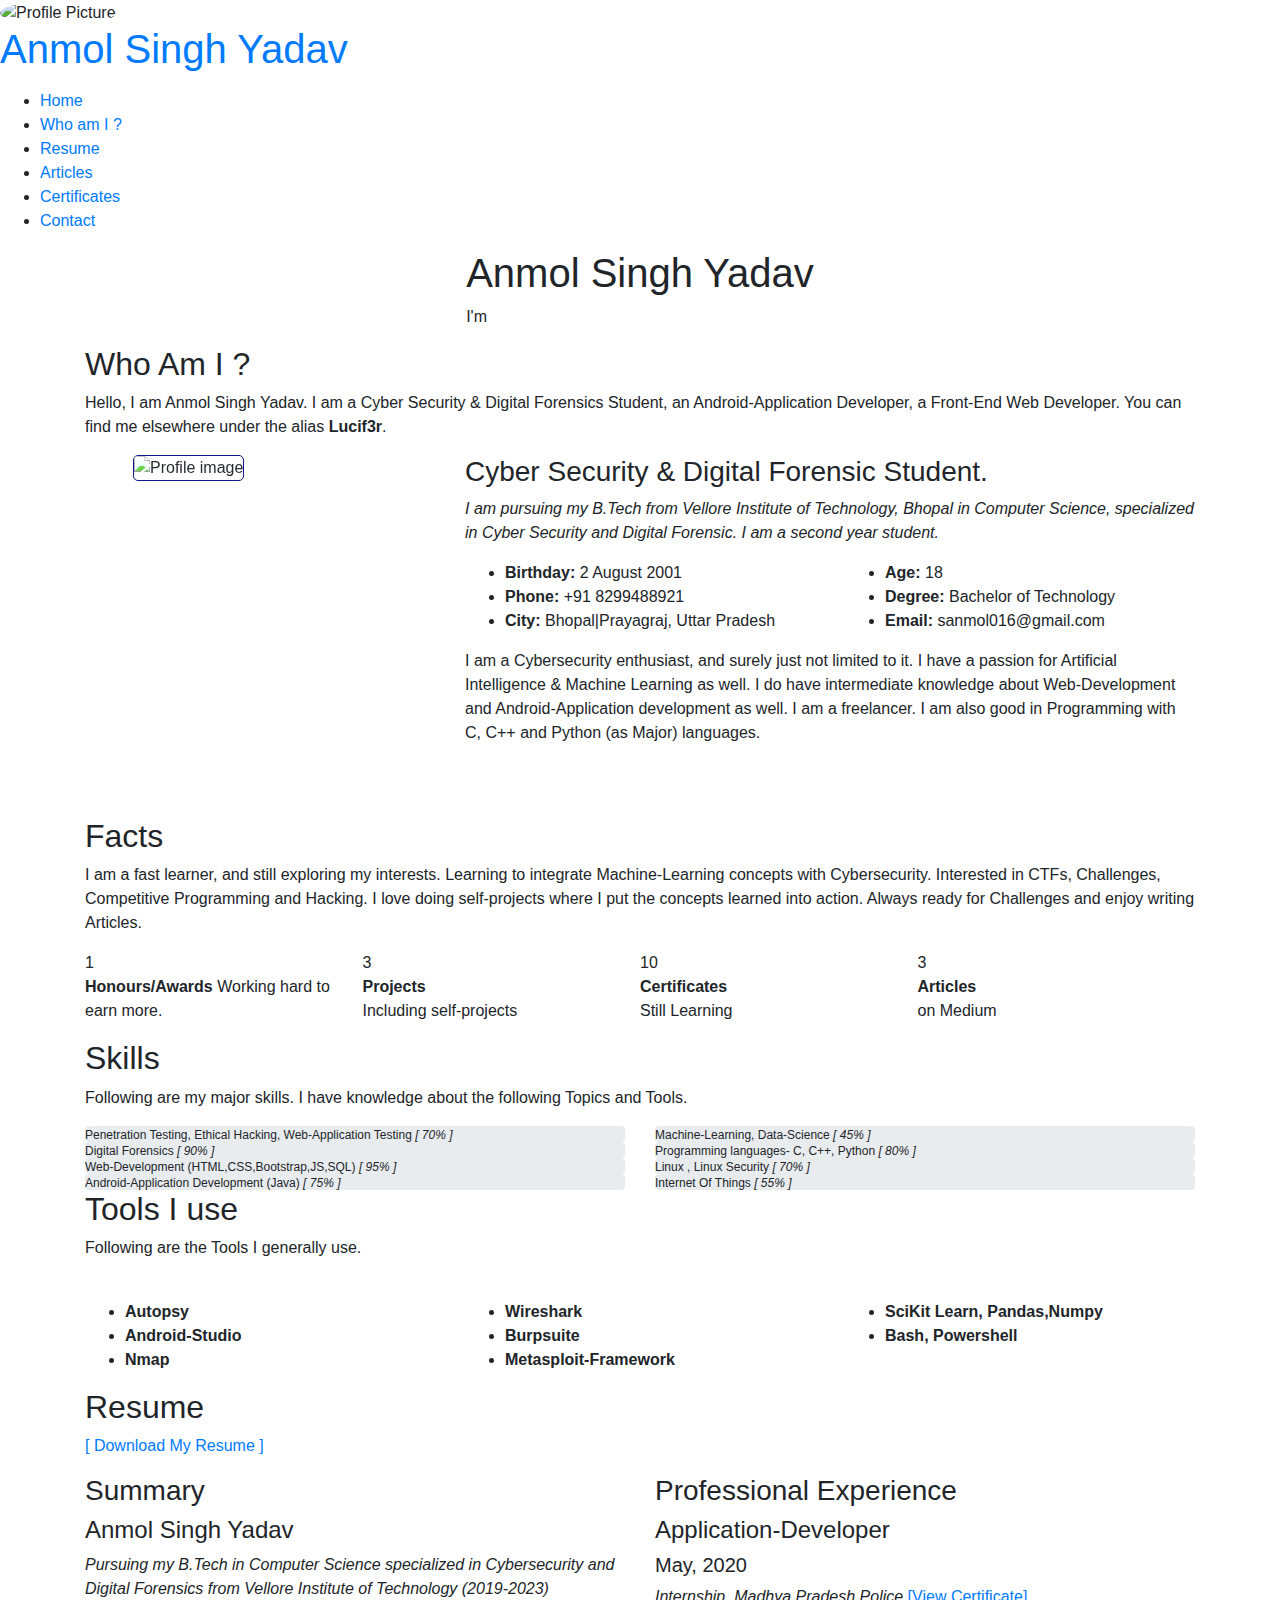
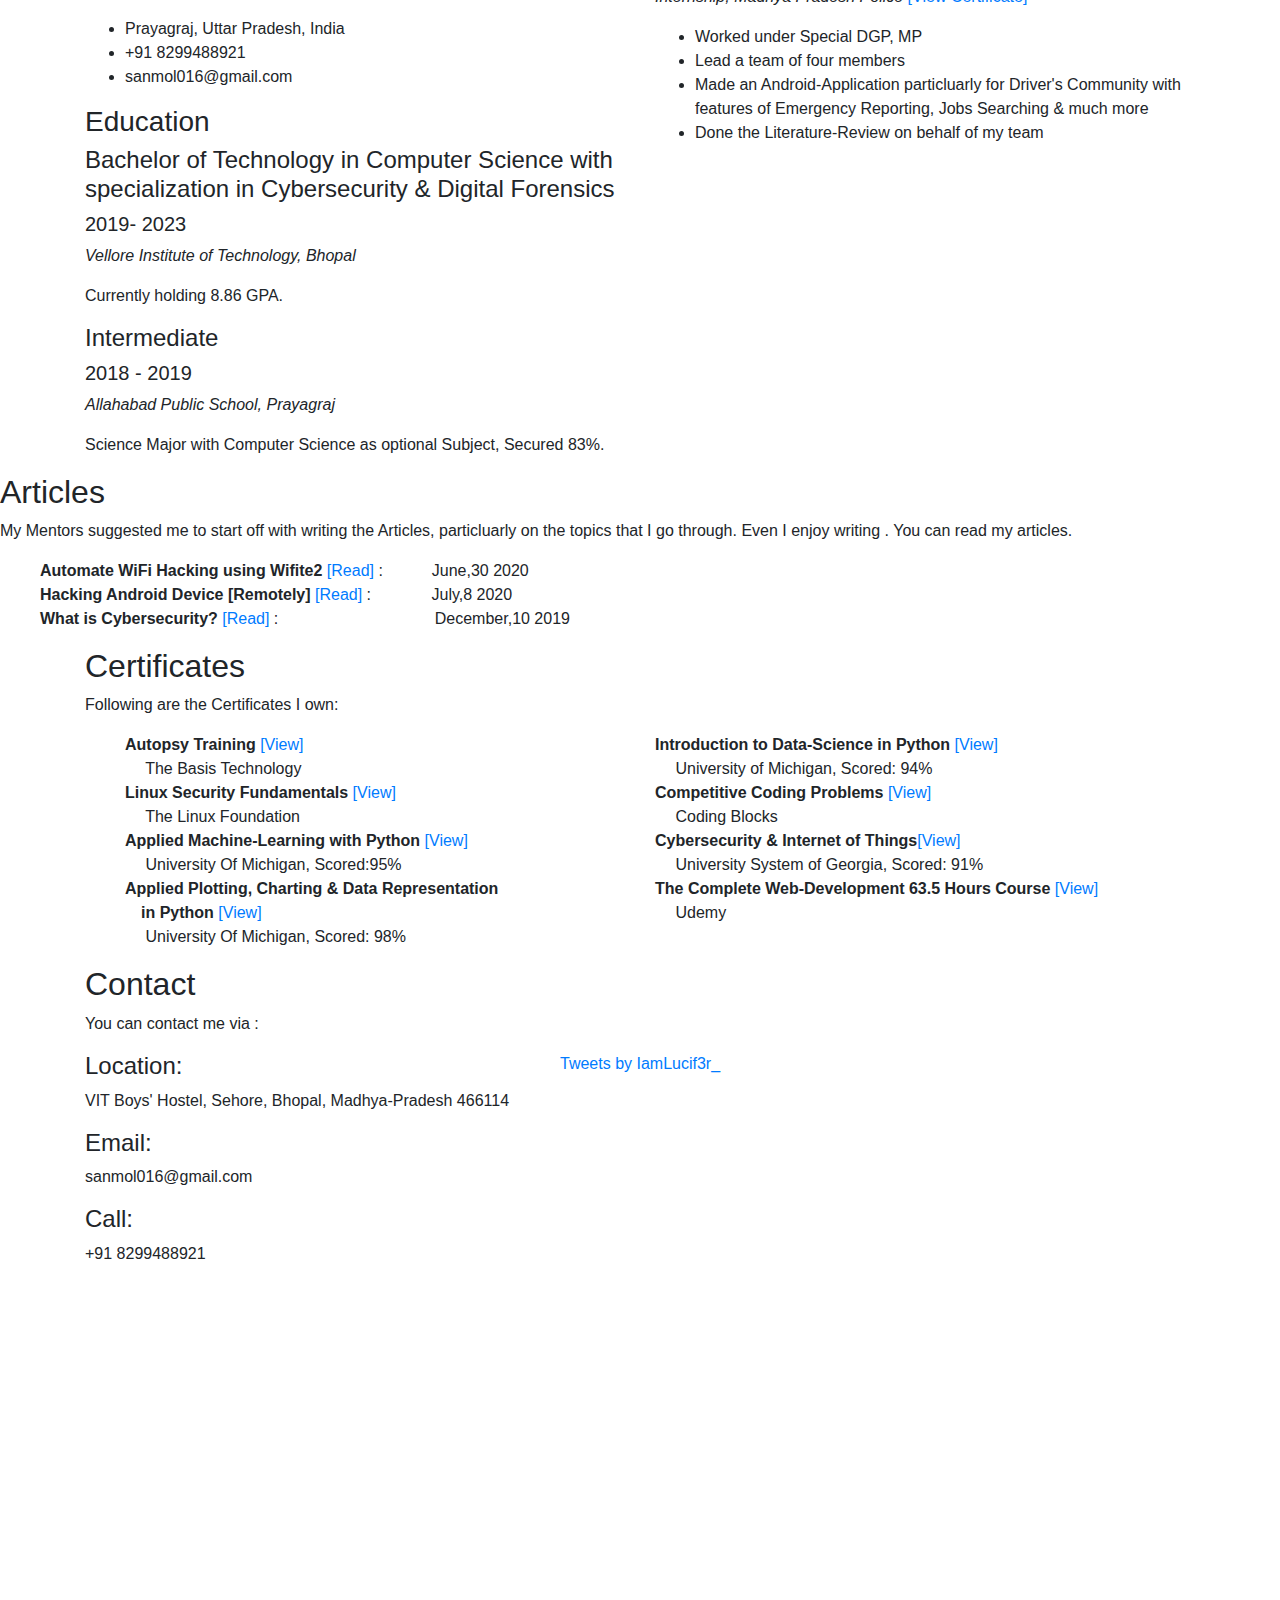
==== index.html @ def4d186 "Analytics" ====
<!DOCTYPE html>
<html lang="en">

<head>
  <meta charset="utf-8">
  <meta content="width=device-width, initial-scale=1.0" name="viewport">

  <title>Anmol Singh Yadav</title>
  <meta content="" name="descriptison">
  <meta content="" name="keywords">

  <!-- Favicons -->
  <link href="assets/curriculum.png" rel="icon">
  <link href="assets/curriculum.png" rel="apple-touch-icon">
  <!--Font Awesome-->
  <link rel="stylesheet" href="https://cdnjs.cloudflare.com/ajax/libs/font-awesome/5.13.0/css/all.min.css" >
  <link rel="stylesheet" href="https://stackpath.bootstrapcdn.com/bootstrap/4.4.1/css/bootstrap.min.css" integrity="sha384-Vkoo8x4CGsO3+Hhxv8T/Q5PaXtkKtu6ug5TOeNV6gBiFeWPGFN9MuhOf23Q9Ifjh" crossorigin="anonymous">
 
  <!-- Google Fonts -->
  <link href="https://fonts.googleapis.com/css?family=Open+Sans:300,300i,400,400i,600,600i,700,700i|Raleway:300,300i,400,400i,500,500i,600,600i,700,700i|Poppins:300,300i,400,400i,500,500i,600,600i,700,700i" rel="stylesheet">

  <!-- Vendor CSS Files -->
  <link href="assets/vendor/bootstrap/css/bootstrap.min.css" rel="stylesheet">
  <link href="assets/vendor/icofont/icofont.min.css" rel="stylesheet">
  <link href="assets/vendor/boxicons/css/boxicons.min.css" rel="stylesheet">
  <link href="assets/vendor/venobox/venobox.css" rel="stylesheet">
  <link href="assets/vendor/owl.carousel/assets/owl.carousel.min.css" rel="stylesheet">
  <link href="assets/vendor/aos/aos.css" rel="stylesheet">

  <!-- Template Main CSS File -->
  <link href="assets/css/style.css" rel="stylesheet">

</head>

<body>

  <!-- ======= Mobile nav toggle button ======= -->
  <button type="button" class="mobile-nav-toggle d-xl-none"><i class="icofont-navigation-menu"></i></button>

  <!-- ======= Header ======= -->
  <header id="header">
    <div class="d-flex flex-column">

      <div class="profile">
        <img src="assets/img/pro2.jpg" alt="Profile Picture" class="img-fluid rounded-circle">
        <h1 class="text-light"><a href="index.html">Anmol Singh Yadav</a></h1>
        <div class="social-links mt-3 text-center">
          <a href="https://www.linkedin.com/in/anmol-singh-yadav-ab4063179/" class="linkedin"><i class="bx bxl-linkedin"></i></a>
          <a href="https://twitter.com/IamLucif3r_" class="twitter"><i class="bx bxl-twitter"></i></a>
          <a href="https://github.com/IamLucif3r" class="google-plus"><i class="bx bxl-github"></i></a>
          <a href="mailto:sanmol016@gmail.com" class="facebook"><i class="icofont-email"></i></a>
          <a href="https://medium.com/@Lucif3r_" class="instagram"><i class="icofont-blogger"></i></a>
          
          
        </div>
      </div>

      <nav class="nav-menu">
        <ul>
          <li class="active"><a href="index.html"><i class="bx bx-home"></i> <span>Home</span></a></li>
          <li><a href="#about"><i class="bx bx-user"></i> <span>Who am I ?</span></a></li>
          <li><a href="#resume"><i class="bx bx-file-blank"></i> <span>Resume</span></a></li>
          <li><a href="#portfolio"><i class="bx bx-book-content"></i> Articles</a></li>
          <li><a href="#services"><i class="bx bx-server"></i> Certificates</a></li>
          <li><a href="#contact"><i class="bx bx-envelope"></i> Contact</a></li>

        </ul>
      </nav><!-- .nav-menu -->
      <button type="button" class="mobile-nav-toggle d-xl-none"><i class="icofont-navigation-menu"></i></button>

    </div>
  </header><!-- End Header -->

  <!-- ======= Hero Section ======= -->
  <section id="hero" class="d-flex flex-column justify-content-center align-items-center">
    <div class="hero-container" data-aos="fade-in">
      <h1>Anmol Singh Yadav</h1>
      <p>I'm <span class="typed" data-typed-items="CyberSec Student, Developer, Freelancer"></span></p>
    </div>
  </section><!-- End Hero -->

  <main id="main">

    <!-- ======= About Section ======= -->
    <section id="about" class="about">
      <div class="container">

        <div class="section-title">
          <h2>Who Am I ?</h2>
          <p>Hello, I am Anmol Singh Yadav. I am a Cyber Security &amp; Digital Forensics Student, an Android-Application Developer, a Front-End Web Developer. You can find me elsewhere under the alias <b>Lucif3r</b>. </p>
        </div>

        <div class="row">
          <div class="col-lg-4" data-aos="fade-right">
            &emsp;&emsp;&emsp;<img src="assets/img/portfolio/1.jpg" style=" width: 220px; 
            height: 350px; 
            object-fit:unset ; border: 1px solid rgb(16, 16, 119);  border-radius: 5px;align-self: start; -webkit-filter:brightness(122%) ;" class="img-fluid" alt="Profile image">
          </div>
          <div class="col-lg-8 pt-4 pt-lg-0 content" data-aos="fade-left">
            <h3>Cyber Security &amp; Digital Forensic Student.</h3>
            <p class="font-italic">
              I am pursuing my B.Tech from Vellore Institute of Technology, Bhopal in Computer Science, specialized in Cyber Security and Digital Forensic. I am a second year student.
            </p>
            <div class="row">
              <div class="col-lg-6">
                <ul>
                  <li><i class="icofont-rounded-right"></i> <strong>Birthday:</strong> 2 August 2001</li>
                  <li><i class="icofont-rounded-right"></i> <strong>Phone:</strong> +91 8299488921</li>
                  <li><i class="icofont-rounded-right"></i> <strong>City:</strong> Bhopal|Prayagraj, Uttar Pradesh </li>
                </ul>
              </div>
              <div class="col-lg-6">
                <ul>
                  <li><i class="icofont-rounded-right"></i> <strong>Age:</strong> 18</li>
                  <li><i class="icofont-rounded-right"></i> <strong>Degree:</strong> Bachelor of Technology</li>
                  <li><i class="icofont-rounded-right"></i> <strong>Email:</strong> sanmol016@gmail.com</li>
                </ul>
              </div>
            </div>
            <p>
             I am a Cybersecurity enthusiast, and surely just not limited to it. I have a passion for Artificial Intelligence & Machine Learning as well.
             I do have intermediate knowledge about Web-Development and Android-Application development as well. I am a freelancer. 
              I am also good in Programming with C, C++ and Python (as Major) languages.
            </p>
            <div class="row badges">
            <p>  <script src="https://tryhackme.com/badge/74664"></script>
  
              
          </div><script src="https://www.hackthebox.eu/badge/244391"></script></p>
          </div>
        </div>

      </div>
    </section><!-- End About Section -->

    <!-- ======= Facts Section ======= -->
   <br>
    <section id="facts" class="facts">
      <div class="container">

        <div class="section-title">
          <h2>Facts</h2>
          <p>I am a fast learner, and still exploring my interests. Learning to integrate Machine-Learning concepts with Cybersecurity. Interested in CTFs, Challenges, Competitive Programming and Hacking. I love doing self-projects where I put the concepts learned into action.  
            Always ready for Challenges and enjoy writing Articles.  </p>
        </div>

        <div class="row no-gutters">

          <div class="col-lg-3 col-md-6 d-md-flex align-items-md-stretch" data-aos="fade-up">
            <div class="count-box">
              <i class="icofont-badge"></i>
              <span data-toggle="counter-up">1</span>
              <p><strong>Honours/Awards</strong> Working hard to earn more.</p>
            </div>
          </div>

          <div class="col-lg-3 col-md-6 d-md-flex align-items-md-stretch" data-aos="fade-up" data-aos-delay="100">
            <div class="count-box">
              <i class="icofont-dashboard-web"></i>
              <span data-toggle="counter-up">3</span>
              <p><strong>Projects</strong><br> Including self-projects</p>
            </div>
          </div>

          <div class="col-lg-3 col-md-6 d-md-flex align-items-md-stretch" data-aos="fade-up" data-aos-delay="200">
            <div class="count-box">
              <i class="icofont-ebook"></i>
              <span data-toggle="counter-up">10</span>
              <p><strong>Certificates</strong><br> Still Learning</p>
            </div>
          </div>

          <div class="col-lg-3 col-md-6 d-md-flex align-items-md-stretch" data-aos="fade-up" data-aos-delay="300">
            <div class="count-box">
              <i class="icofont-paper"></i>
              <span data-toggle="counter-up">3</span>
              <p><strong>Articles</strong><br> on Medium</p>
            </div>
          </div>

        </div>

      </div>
    </section><!-- End Facts Section -->

    <!-- ======= Skills Section ======= -->
    <section id="skills" class="skills section-bg">
      <div class="container">

        <div class="section-title">
          <h2>Skills</h2>
          <p>Following are my major skills. I have knowledge about the following Topics and Tools.</p>
        </div>

        <div class="row skills-content">

          <div class="col-lg-6" data-aos="fade-up">

            <div class="progress">
              <span class="skill">Penetration Testing, Ethical Hacking, Web-Application Testing <i class="val">[ 70% ] </i></span>
              <div class="progress-bar-wrap">
                <div class="progress-bar" role="progressbar" aria-valuenow="70" aria-valuemin="0" aria-valuemax="100"></div>
              </div>
            </div>

            <div class="progress">
              <span class="skill">Digital Forensics  <i class="val">[ 90% ]</i></span>
              <div class="progress-bar-wrap">
                <div class="progress-bar" role="progressbar" aria-valuenow="90" aria-valuemin="0" aria-valuemax="100"></div>
              </div>
            </div>

            <div class="progress">
              <span class="skill">Web-Development (HTML,CSS,Bootstrap,JS,SQL) <i class="val">[ 95% ]</i></span>
              <div class="progress-bar-wrap">
                <div class="progress-bar" role="progressbar" aria-valuenow="95" aria-valuemin="0" aria-valuemax="100"></div>
              </div>
            </div>

            <div class="progress">
              <span class="skill">Android-Application Development (Java) <i class="val">[ 75% ]</i></span>
              <div class="progress-bar-wrap">
                <div class="progress-bar" role="progressbar" aria-valuenow="75" aria-valuemin="0" aria-valuemax="100"></div>
              </div>
            </div>

          </div>

          <div class="col-lg-6" data-aos="fade-up" data-aos-delay="100">

            <div class="progress">
              <span class="skill">Machine-Learning, Data-Science  <i class="val">[ 45% ]</i></span>
              <div class="progress-bar-wrap">
                <div class="progress-bar" role="progressbar" aria-valuenow="45" aria-valuemin="0" aria-valuemax="100"></div>
              </div>
            </div>

            <div class="progress">
              <span class="skill">Programming languages- C, C++, Python <i class="val">[ 80% ]</i></span>
              <div class="progress-bar-wrap">
                <div class="progress-bar" role="progressbar" aria-valuenow="80" aria-valuemin="0" aria-valuemax="100"></div>
              </div>
            </div>

            <div class="progress">
              <span class="skill">Linux , Linux Security <i class="val">[ 70% ]</i></span>
              <div class="progress-bar-wrap">
                <div class="progress-bar" role="progressbar" aria-valuenow="70" aria-valuemin="0" aria-valuemax="100"></div>
              </div>
            </div>

            <div class="progress">
              <span class="skill">Internet Of Things <i class="val">[ 55% ]</i></span>
              <div class="progress-bar-wrap">
                <div class="progress-bar" role="progressbar" aria-valuenow="55" aria-valuemin="0" aria-valuemax="100"></div>
              </div>
            </div>

          </div>

        </div>

      </div>
    </section><!-- End Skills Section -->

    <!-- ======= Tools I use ========== -->

    <section id="facts" class="facts">
      <div class="container">
        <div class="section-title">
          <h2>Tools I use </h2>
          <p>Following are the Tools I generally use.  </p><br>
            <div class="row">
              <div class="col-lg-4">
                <ul>
                  <li><strong>Autopsy</strong></li>
                  <li><strong>Android-Studio</strong></li>
                  <li><strong>Nmap</strong></li>
                </ul>
              </div>
              <div class="col-lg-4">
                <ul>
                  <li><strong>Wireshark</strong></li>
                  <li><strong>Burpsuite</strong></li>
                  <li><strong>Metasploit-Framework</strong></li>
                </ul>
              </div>
              <div class="col-lg-4">
                <ul>
                  <li><strong>SciKit Learn, Pandas,Numpy</strong></li>
                  <li><strong>Bash, Powershell</strong></li>
                  
                </ul>
              </div>
            </div>
        </div>

      </div>


    </section>


    <!-- ======= Resume Section ======= -->
    <section id="resume" class="resume">
      <div class="container">

        <div class="section-title">
          <h2>Resume</h2>
        <p><a href="assets/Resume-Anmol-Singh-Yadav.pdf" download="">[ Download My Resume ]</a> </p>
        </div>

        <div class="row">
          <div class="col-lg-6" data-aos="fade-up">
            <h3 class="resume-title">Summary</h3>
            <div class="resume-item pb-0">
              <h4>Anmol Singh Yadav</h4>
              <p><em>Pursuing my B.Tech in Computer Science specialized in Cybersecurity and Digital Forensics from Vellore Institute of Technology (2019-2023) </em></p>
              <ul>
                <li>Prayagraj, Uttar Pradesh, India</li>
                <li>+91 8299488921</li>
                <li>sanmol016@gmail.com</li>
              </ul>
            </div>

            <h3 class="resume-title">Education</h3>
            <div class="resume-item">
              <h4>Bachelor of Technology in Computer Science with specialization in Cybersecurity &amp; Digital Forensics</h4>
              <h5>2019- 2023</h5>
              <p><em>Vellore Institute of Technology, Bhopal</em></p>
              <p>Currently holding 8.86 GPA.</p>
            </div>
            <div class="resume-item">
              <h4>Intermediate</h4>
              <h5>2018 - 2019</h5>
              <p><em>Allahabad Public School, Prayagraj</em></p>
              <p>Science Major with Computer Science as optional Subject, Secured 83%.</p>
            </div>
          </div>
          <div class="col-lg-6" data-aos="fade-up" data-aos-delay="100">
            <h3 class="resume-title">Professional Experience</h3>
            <div class="resume-item">
              <h4>Application-Developer</h4>
              <h5>May, 2020</h5>
              <p><em>Internship, Madhya Pradesh Police </em><a href="icert.pdf" download="">[View Certificate]</a></p>
              <ul>
                <li>Worked under Special DGP, MP  </li>
                <li>Lead a team of four members</li>
                <li>Made an Android-Application particluarly for Driver's Community with features of Emergency Reporting, Jobs Searching &amp; much more</li>
                <li>Done the Literature-Review on behalf of my team</li>
                
              </ul>
            </div>
            
          </div>
        </div>

      </div>
    </section><!-- End Resume Section -->

    <!-- ======= ARticle Section ======= -->
    <section id="portfolio" class="portfolio section-bg">
      <class="container">

        <div class="section-title">
          <h2>Articles</h2>
          <p>My Mentors suggested me to start off with writing the Articles, particluarly on the topics that I go through. Even I enjoy writing 
            . You can read my articles. 
          
          </p>
        </div>     
        
        <div class="row">
          <div class="col-lg-12">
            <ul>
              <i class="icofont-rounded-right"></i> <strong>Automate WiFi Hacking using Wifite2</strong> <a href="https://medium.com/swlh/automate-wifi-hacking-with-wifite2-6865b1a125fd">  [Read] </a>:&emsp; &emsp;&ensp; June,30 2020</li>
              <br><i class="icofont-rounded-right"></i> <strong>Hacking Android Device [Remotely] </strong> <a href="https://medium.com/@Lucif3r_/hacking-android-device-remotely-40800e30813"> [Read]</a> :&emsp;&emsp;&emsp;&ensp;   July,8 2020</li>
              <br><i class="icofont-rounded-right"></i> <strong>What is Cybersecurity? </strong> <a href="https://medium.com/@Lucif3r_/what-is-cyber-security-268cccd0f4eb"> [Read]</a> :&emsp;&emsp;&emsp;&emsp;&emsp;&emsp;&emsp;&emsp;&emsp;&ensp; December,10 2019 </li>
            </ul>
          </div>
        
        </div>


    </section>
    
    <!-- ====== End Article Section ======= -->

    <!-- ======= Services Section ======= -->
    <section id="services" class="services">
      <div class="container">

        <div class="section-title">
          <h2>Certificates</h2>
          <p>Following are the Certificates I own:</p>
        </div>

        <div class="row">
          <div class="col-lg-6">
            <ul >
             <i class="icofont-rounded-right"></i> <strong>Autopsy Training </strong><a href="https://training.autopsy.com/certificates/8pczlul4fp">[View]</a></a><br> <span class="tab"> &emsp; The Basis Technology</span>  </li>
             <br><i class="icofont-rounded-right"></i> <strong>Linux Security Fundamentals </strong><a href="https://ti-user-certificates.s3.amazonaws.com/e0df7fbf-a057-42af-8a1f-590912be5460/3924a926-ca76-4fe8-a971-d90a1c33b314-anmol-singh-linux-security-fundamentals-lfs216-certificate.pdf">[View]</a><br> <span class="tab"> &emsp; The Linux Foundation</span>  </li>
             <br> <i class="icofont-rounded-right"></i> <strong>Applied Machine-Learning with Python </strong><a href="https://www.coursera.org/account/accomplishments/certificate/QT7WBQF9564A">[View]</a><br> <span class="tab"> &emsp; University Of Michigan, </span> Scored:95% </li>
             <br> <i class="icofont-rounded-right"></i> <strong>Applied Plotting, Charting & Data Representation <br> &emsp;in Python </strong><a href="https://www.coursera.org/account/accomplishments/certificate/S3THNUMRVGGQ">[View]</a><br> <span class="tab"> &emsp; University Of Michigan,</span> Scored: 98%  </li>
            
            </ul>
          </div>
          <div class="col-lg-6">
          <i class="icofont-rounded-right"></i> <strong>Introduction to Data-Science in Python </strong><a href="https://www.coursera.org/account/accomplishments/certificate/HNFRLPFPTHQ7">[View]</a><br> <span class="tab"> &emsp; University of Michigan,</span> Scored: 94%  </li>
           <br><i class="icofont-rounded-right"></i> <strong>Competitive Coding Problems </strong><a href="https://online.codingblocks.com/app/certificates/CBOL-85390-0946">[View]</a><br> <span class="tab"> &emsp; Coding Blocks</span>  </li>
           <br><i class="icofont-rounded-right"></i> <strong>Cybersecurity & Internet of Things</strong><a href="https://www.coursera.org/account/accomplishments/certificate/ESSP5WY55F98">[View]</a><br> <span class="tab"> &emsp; University System of Georgia,</span> Scored: 91%  </li>
           <br><i class="icofont-rounded-right"></i> <strong>The Complete Web-Development 63.5 Hours Course </strong><a href="http://ude.my/UC-bcd3121a-3b00-4a0b-a2d1-ff73d5ce0def">[View]</a><br> <span class="tab"> &emsp; Udemy</span>  </li>
          
          </div>
        </div>
       
      </div>
    </section><!-- End Services Section -->

  

    <!-- ======= Contact Section ======= -->
    <section id="contact" class="contact">
      <div class="container">

        <div class="section-title">
          <h2>Contact</h2>
          <p>You can contact me via :</p>
        </div>

        <div class="row" data-aos="fade-in">

          <div class="col-lg-5 d-flex align-items-stretch">
            <div class="info">
              <div class="address">
                <i class="icofont-google-map"></i>
                <h4>Location:</h4>
                <p>VIT Boys' Hostel, Sehore, Bhopal, Madhya-Pradesh 466114</p>
              </div>

              <div class="email">
                <i class="icofont-envelope"></i>
                <h4>Email:</h4>
                <p>sanmol016@gmail.com</p>
              </div>

              <div class="phone">
                <i class="icofont-phone"></i>
                <h4>Call:</h4>
                <p>+91 8299488921</p>
              </div>

              <iframe src="https://www.google.com/maps/embed?pb=!1m18!1m12!1m3!1d7341.22226926995!2d76.8471956730334!3d23.074713910204004!2m3!1f0!2f0!3f0!3m2!1i1024!2i768!4f13.1!3m3!1m2!1s0x397ce9ceaaaaaaab%3A0xa224b6b82b421f83!2sVIT%20-%20Bhopal!5e0!3m2!1sen!2sin!4v1594401670117!5m2!1sen!2sin" width="350" height="350" frameborder="0" style="border:0;" allowfullscreen="" aria-hidden="false" tabindex="0"></iframe>
            </div>

          </div>
          <div class="col-lg-5 d-flex align-items-stretch">
            <div class="info">
            <a class="twitter-timeline" data-width="600" data-height="650" data-dnt="false" data-theme="light" href="https://twitter.com/IamLucif3r_?ref_src=twsrc%5Etfw">Tweets by IamLucif3r_</a> <script async src="https://platform.twitter.com/widgets.js" charset="utf-8"></script>
              
            </div>

          </div>

          <div class="col-lg-7 mt-5 mt-lg-0 d-flex align-items-stretch fade-in">

        
          
          
          

        </div>

      </div>
    </section><!-- End Contact Section -->

  </main><!-- End #main -->



  <a href="#" class="back-to-top"><i class="icofont-simple-up"></i></a>

  <!-- Vendor JS Files -->
  <script src="assets/vendor/jquery/jquery.min.js"></script>
  <script src="assets/vendor/bootstrap/js/bootstrap.bundle.min.js"></script>
  <script src="assets/vendor/jquery.easing/jquery.easing.min.js"></script>
  <script src="assets/vendor/php-email-form/validate.js"></script>
  <script src="assets/vendor/waypoints/jquery.waypoints.min.js"></script>
  <script src="assets/vendor/counterup/counterup.min.js"></script>
  <script src="assets/vendor/isotope-layout/isotope.pkgd.min.js"></script>
  <script src="assets/vendor/venobox/venobox.min.js"></script>
  <script src="assets/vendor/owl.carousel/owl.carousel.min.js"></script>
  <script src="assets/vendor/typed.js/typed.min.js"></script>
  <script src="assets/vendor/aos/aos.js"></script>
  <script type="text/javascript" src="https://cdn.jsdelivr.net/npm/slick-carousel@1.8.1/slick/slick.min.js"></script>

  <!-- Template Main JS File -->
  <script src="assets/js/main.js"></script>
<!-- Google Analytics -->
<!-- Global site tag (gtag.js) - Google Analytics -->
<script async src="https://www.googletagmanager.com/gtag/js?id=UA-173965942-1"></script>
<script>
  window.dataLayer = window.dataLayer || [];
  function gtag(){dataLayer.push(arguments);}
  gtag('js', new Date());

  gtag('config', 'UA-173965942-1');
</script>

 
</body>

</html>
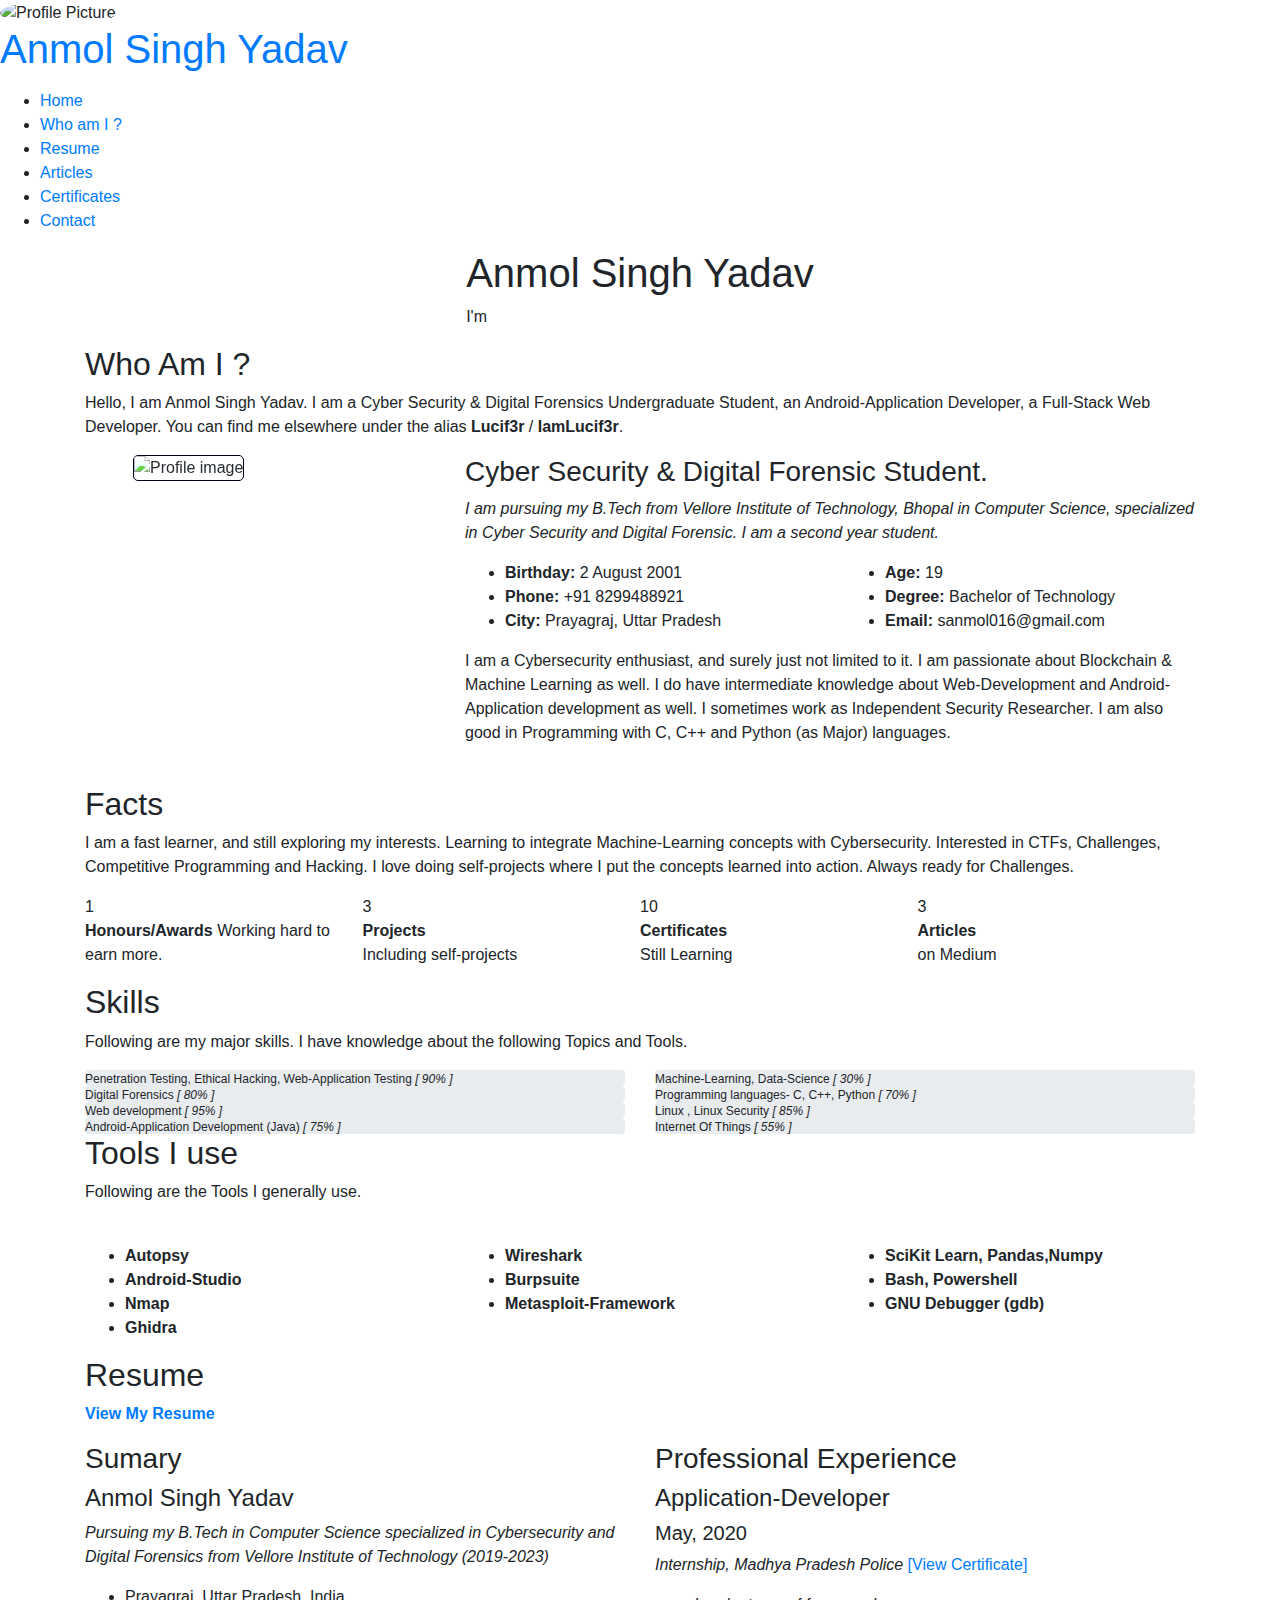
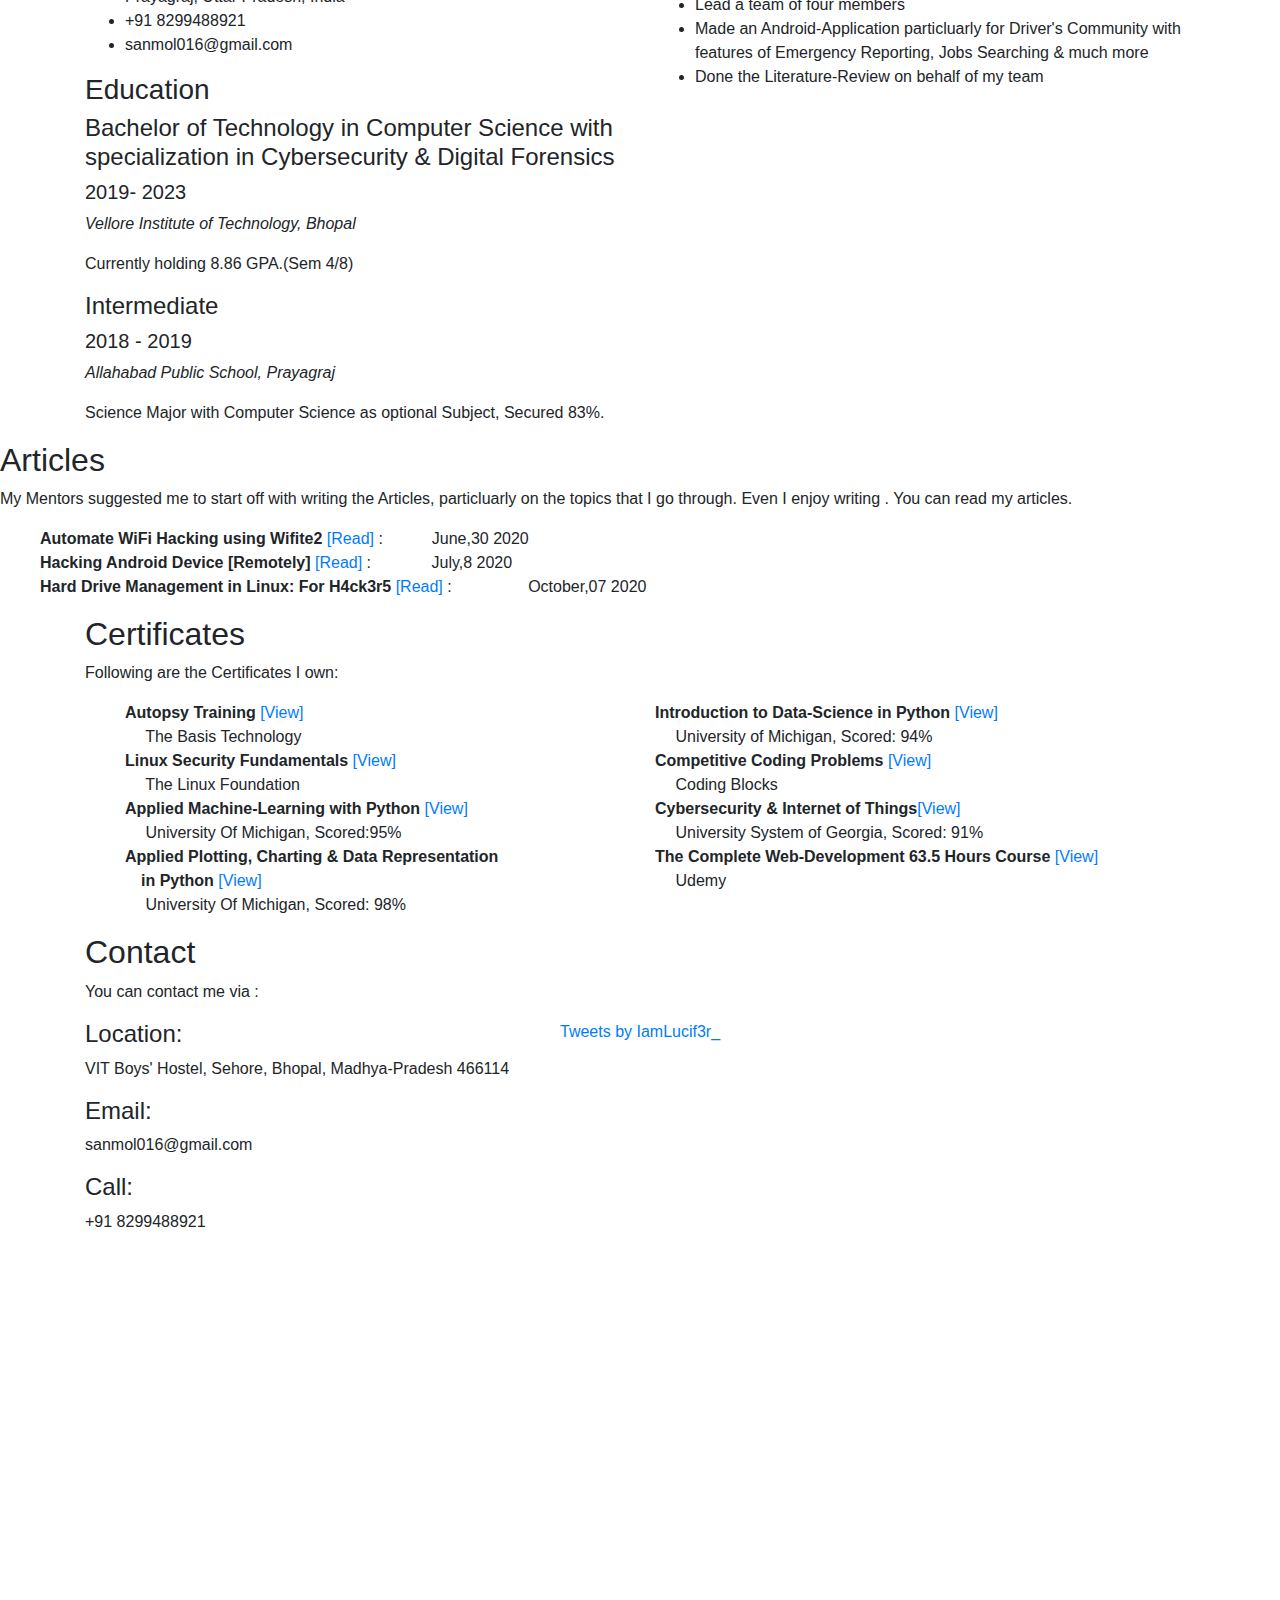
==== commit 2266bc85: "Modified Changes" ====
--- a/index.html
+++ b/index.html
@@ -49,7 +49,7 @@
           <a href="https://twitter.com/IamLucif3r_" class="twitter"><i class="bx bxl-twitter"></i></a>
           <a href="https://github.com/IamLucif3r" class="google-plus"><i class="bx bxl-github"></i></a>
           <a href="mailto:sanmol016@gmail.com" class="facebook"><i class="icofont-email"></i></a>
-          <a href="https://medium.com/@Lucif3r_" class="instagram"><i class="icofont-blogger"></i></a>
+          <a href="https://medium.com/@Lucif3r" class="instagram"><i class="icofont-blogger"></i></a>
           
           
         </div>
@@ -75,7 +75,7 @@
   <section id="hero" class="d-flex flex-column justify-content-center align-items-center">
     <div class="hero-container" data-aos="fade-in">
       <h1>Anmol Singh Yadav</h1>
-      <p>I'm <span class="typed" data-typed-items="CyberSec Student, Developer, Freelancer"></span></p>
+      <p>I'm <span class="typed" data-typed-items="CyberSec Student, Developer, Sec. Researcher"></span></p>
     </div>
   </section><!-- End Hero -->
 
@@ -87,14 +87,14 @@
 
         <div class="section-title">
           <h2>Who Am I ?</h2>
-          <p>Hello, I am Anmol Singh Yadav. I am a Cyber Security &amp; Digital Forensics Student, an Android-Application Developer, a Front-End Web Developer. You can find me elsewhere under the alias <b>Lucif3r</b>. </p>
+          <p>Hello, I am Anmol Singh Yadav. I am a Cyber Security &amp; Digital Forensics Undergraduate Student, an Android-Application Developer, a Full-Stack Web Developer. You can find me elsewhere under the alias <b>Lucif3r</b> / <b>IamLucif3r</b>. </p>
         </div>
 
         <div class="row">
-          <div class="col-lg-4" data-aos="fade-right">
-            &emsp;&emsp;&emsp;<img src="assets/img/portfolio/1.jpg" style=" width: 220px; 
-            height: 350px; 
-            object-fit:unset ; border: 1px solid rgb(16, 16, 119);  border-radius: 5px;align-self: start; -webkit-filter:brightness(122%) ;" class="img-fluid" alt="Profile image">
+         <div class="col-lg-4" data-aos="fade-right">
+            &emsp;&emsp;&emsp;<img src="assets/img/portfolio/1.jpg" style=" width: auto; /* width of container */
+            height: 350px; /* height of container */
+            object-fit:unset ; border: 1px solid rgb(1, 1, 26);  border-radius: 5px;align-self: start; -webkit-filter:brightness(120%) ;" class="img-fluid" alt="Profile image">
           </div>
           <div class="col-lg-8 pt-4 pt-lg-0 content" data-aos="fade-left">
             <h3>Cyber Security &amp; Digital Forensic Student.</h3>
@@ -106,27 +106,22 @@
                 <ul>
                   <li><i class="icofont-rounded-right"></i> <strong>Birthday:</strong> 2 August 2001</li>
                   <li><i class="icofont-rounded-right"></i> <strong>Phone:</strong> +91 8299488921</li>
-                  <li><i class="icofont-rounded-right"></i> <strong>City:</strong> Bhopal|Prayagraj, Uttar Pradesh </li>
+                  <li><i class="icofont-rounded-right"></i> <strong>City:</strong> Prayagraj, Uttar Pradesh </li>
                 </ul>
               </div>
               <div class="col-lg-6">
                 <ul>
-                  <li><i class="icofont-rounded-right"></i> <strong>Age:</strong> 18</li>
+                  <li><i class="icofont-rounded-right"></i> <strong>Age:</strong> 19</li>
                   <li><i class="icofont-rounded-right"></i> <strong>Degree:</strong> Bachelor of Technology</li>
                   <li><i class="icofont-rounded-right"></i> <strong>Email:</strong> sanmol016@gmail.com</li>
                 </ul>
               </div>
             </div>
             <p>
-             I am a Cybersecurity enthusiast, and surely just not limited to it. I have a passion for Artificial Intelligence & Machine Learning as well.
-             I do have intermediate knowledge about Web-Development and Android-Application development as well. I am a freelancer. 
+             I am a Cybersecurity enthusiast, and surely just not limited to it. I am passionate about Blockchain & Machine Learning as well.
+             I do have intermediate knowledge about Web-Development and Android-Application development as well. I sometimes work as Independent Security Researcher. 
               I am also good in Programming with C, C++ and Python (as Major) languages.
             </p>
-            <div class="row badges">
-            <p>  <script src="https://tryhackme.com/badge/74664"></script>
-  
-              
-          </div><script src="https://www.hackthebox.eu/badge/244391"></script></p>
           </div>
         </div>
 
@@ -141,7 +136,7 @@
         <div class="section-title">
           <h2>Facts</h2>
           <p>I am a fast learner, and still exploring my interests. Learning to integrate Machine-Learning concepts with Cybersecurity. Interested in CTFs, Challenges, Competitive Programming and Hacking. I love doing self-projects where I put the concepts learned into action.  
-            Always ready for Challenges and enjoy writing Articles.  </p>
+            Always ready for Challenges.  </p>
         </div>
 
         <div class="row no-gutters">
@@ -197,55 +192,55 @@
           <div class="col-lg-6" data-aos="fade-up">
 
             <div class="progress">
-              <span class="skill">Penetration Testing, Ethical Hacking, Web-Application Testing <i class="val">[ 70% ] </i></span>
+              <span class="skill">Penetration Testing, Ethical Hacking, Web-Application Testing <i class="val">[ 90% ] </i></span>
+              <div class="progress-bar-wrap">
+                <div class="progress-bar" role="progressbar" aria-valuenow="90" aria-valuemin="0" aria-valuemax="100"></div>
+              </div>
+            </div>
+
+            <div class="progress">
+              <span class="skill">Digital Forensics  <i class="val">[ 80% ]</i></span>
+              <div class="progress-bar-wrap">
+                <div class="progress-bar" role="progressbar" aria-valuenow="80" aria-valuemin="0" aria-valuemax="100"></div>
+              </div>
+            </div>
+
+            <div class="progress">
+              <span class="skill">Web development <i class="val">[ 95% ]</i></span>
+              <div class="progress-bar-wrap">
+                <div class="progress-bar" role="progressbar" aria-valuenow="95" aria-valuemin="0" aria-valuemax="100"></div>
+              </div>
+            </div>
+
+            <div class="progress">
+              <span class="skill">Android-Application Development (Java) <i class="val">[ 75% ]</i></span>
+              <div class="progress-bar-wrap">
+                <div class="progress-bar" role="progressbar" aria-valuenow="75" aria-valuemin="0" aria-valuemax="100"></div>
+              </div>
+            </div>
+
+          </div>
+
+          <div class="col-lg-6" data-aos="fade-up" data-aos-delay="100">
+
+            <div class="progress">
+              <span class="skill">Machine-Learning, Data-Science  <i class="val">[ 30% ]</i></span>
+              <div class="progress-bar-wrap">
+                <div class="progress-bar" role="progressbar" aria-valuenow="30" aria-valuemin="0" aria-valuemax="100"></div>
+              </div>
+            </div>
+
+            <div class="progress">
+              <span class="skill">Programming languages- C, C++, Python <i class="val">[ 70% ]</i></span>
               <div class="progress-bar-wrap">
                 <div class="progress-bar" role="progressbar" aria-valuenow="70" aria-valuemin="0" aria-valuemax="100"></div>
               </div>
             </div>
 
             <div class="progress">
-              <span class="skill">Digital Forensics  <i class="val">[ 90% ]</i></span>
-              <div class="progress-bar-wrap">
-                <div class="progress-bar" role="progressbar" aria-valuenow="90" aria-valuemin="0" aria-valuemax="100"></div>
-              </div>
-            </div>
-
-            <div class="progress">
-              <span class="skill">Web-Development (HTML,CSS,Bootstrap,JS,SQL) <i class="val">[ 95% ]</i></span>
-              <div class="progress-bar-wrap">
-                <div class="progress-bar" role="progressbar" aria-valuenow="95" aria-valuemin="0" aria-valuemax="100"></div>
-              </div>
-            </div>
-
-            <div class="progress">
-              <span class="skill">Android-Application Development (Java) <i class="val">[ 75% ]</i></span>
-              <div class="progress-bar-wrap">
-                <div class="progress-bar" role="progressbar" aria-valuenow="75" aria-valuemin="0" aria-valuemax="100"></div>
-              </div>
-            </div>
-
-          </div>
-
-          <div class="col-lg-6" data-aos="fade-up" data-aos-delay="100">
-
-            <div class="progress">
-              <span class="skill">Machine-Learning, Data-Science  <i class="val">[ 45% ]</i></span>
-              <div class="progress-bar-wrap">
-                <div class="progress-bar" role="progressbar" aria-valuenow="45" aria-valuemin="0" aria-valuemax="100"></div>
-              </div>
-            </div>
-
-            <div class="progress">
-              <span class="skill">Programming languages- C, C++, Python <i class="val">[ 80% ]</i></span>
-              <div class="progress-bar-wrap">
-                <div class="progress-bar" role="progressbar" aria-valuenow="80" aria-valuemin="0" aria-valuemax="100"></div>
-              </div>
-            </div>
-
-            <div class="progress">
-              <span class="skill">Linux , Linux Security <i class="val">[ 70% ]</i></span>
-              <div class="progress-bar-wrap">
-                <div class="progress-bar" role="progressbar" aria-valuenow="70" aria-valuemin="0" aria-valuemax="100"></div>
+              <span class="skill">Linux , Linux Security <i class="val">[ 85% ]</i></span>
+              <div class="progress-bar-wrap">
+                <div class="progress-bar" role="progressbar" aria-valuenow="85" aria-valuemin="0" aria-valuemax="100"></div>
               </div>
             </div>
 
@@ -276,6 +271,7 @@
                   <li><strong>Autopsy</strong></li>
                   <li><strong>Android-Studio</strong></li>
                   <li><strong>Nmap</strong></li>
+                  <li><strong>Ghidra</strong></li>
                 </ul>
               </div>
               <div class="col-lg-4">
@@ -283,12 +279,15 @@
                   <li><strong>Wireshark</strong></li>
                   <li><strong>Burpsuite</strong></li>
                   <li><strong>Metasploit-Framework</strong></li>
+                  
                 </ul>
               </div>
               <div class="col-lg-4">
                 <ul>
                   <li><strong>SciKit Learn, Pandas,Numpy</strong></li>
                   <li><strong>Bash, Powershell</strong></li>
+                  <li><strong>GNU Debugger (gdb)</strong></li>
+
                   
                 </ul>
               </div>
@@ -301,18 +300,18 @@
     </section>
 
 
-    <!-- ======= Resume Section ======= -->
+    <!-- ======= Section ======= -->
     <section id="resume" class="resume">
       <div class="container">
 
         <div class="section-title">
           <h2>Resume</h2>
-        <p><a href="assets/Resume-Anmol-Singh-Yadav.pdf" download="">[ Download My Resume ]</a> </p>
+          <p><a href="assets/Anmol-Singh-Yadav-Resume-April-2021.pdf" download=""><strong>View My Resume</strong></a> </p>
         </div>
 
         <div class="row">
           <div class="col-lg-6" data-aos="fade-up">
-            <h3 class="resume-title">Summary</h3>
+            <h3 class="resume-title">Sumary</h3>
             <div class="resume-item pb-0">
               <h4>Anmol Singh Yadav</h4>
               <p><em>Pursuing my B.Tech in Computer Science specialized in Cybersecurity and Digital Forensics from Vellore Institute of Technology (2019-2023) </em></p>
@@ -328,7 +327,7 @@
               <h4>Bachelor of Technology in Computer Science with specialization in Cybersecurity &amp; Digital Forensics</h4>
               <h5>2019- 2023</h5>
               <p><em>Vellore Institute of Technology, Bhopal</em></p>
-              <p>Currently holding 8.86 GPA.</p>
+              <p>Currently holding 8.86 GPA.(Sem 4/8)</p>
             </div>
             <div class="resume-item">
               <h4>Intermediate</h4>
@@ -344,7 +343,6 @@
               <h5>May, 2020</h5>
               <p><em>Internship, Madhya Pradesh Police </em><a href="icert.pdf" download="">[View Certificate]</a></p>
               <ul>
-                <li>Worked under Special DGP, MP  </li>
                 <li>Lead a team of four members</li>
                 <li>Made an Android-Application particluarly for Driver's Community with features of Emergency Reporting, Jobs Searching &amp; much more</li>
                 <li>Done the Literature-Review on behalf of my team</li>
@@ -375,7 +373,7 @@
             <ul>
               <i class="icofont-rounded-right"></i> <strong>Automate WiFi Hacking using Wifite2</strong> <a href="https://medium.com/swlh/automate-wifi-hacking-with-wifite2-6865b1a125fd">  [Read] </a>:&emsp; &emsp;&ensp; June,30 2020</li>
               <br><i class="icofont-rounded-right"></i> <strong>Hacking Android Device [Remotely] </strong> <a href="https://medium.com/@Lucif3r_/hacking-android-device-remotely-40800e30813"> [Read]</a> :&emsp;&emsp;&emsp;&ensp;   July,8 2020</li>
-              <br><i class="icofont-rounded-right"></i> <strong>What is Cybersecurity? </strong> <a href="https://medium.com/@Lucif3r_/what-is-cyber-security-268cccd0f4eb"> [Read]</a> :&emsp;&emsp;&emsp;&emsp;&emsp;&emsp;&emsp;&emsp;&emsp;&ensp; December,10 2019 </li>
+              <br><i class="icofont-rounded-right"></i> <strong>Hard Drive Management in Linux: For H4ck3r5 </strong> <a href="https://medium.com/@IamLucif3r/linux-hard-drive-management-for-h4ck3r5-aaaf632d2277"> [Read]</a> :&emsp;&emsp;&emsp;&emsp;&ensp; October,07 2020 </li>
             </ul>
           </div>
         
@@ -386,7 +384,7 @@
     
     <!-- ====== End Article Section ======= -->
 
-    <!-- ======= Services Section ======= -->
+    <!-- ======= Certificates Section ======= -->
     <section id="services" class="services">
       <div class="container">
 
@@ -496,17 +494,6 @@
 
   <!-- Template Main JS File -->
   <script src="assets/js/main.js"></script>
-<!-- Google Analytics -->
-<!-- Global site tag (gtag.js) - Google Analytics -->
-<script async src="https://www.googletagmanager.com/gtag/js?id=UA-173965942-1"></script>
-<script>
-  window.dataLayer = window.dataLayer || [];
-  function gtag(){dataLayer.push(arguments);}
-  gtag('js', new Date());
-
-  gtag('config', 'UA-173965942-1');
-</script>
-
  
 </body>
 
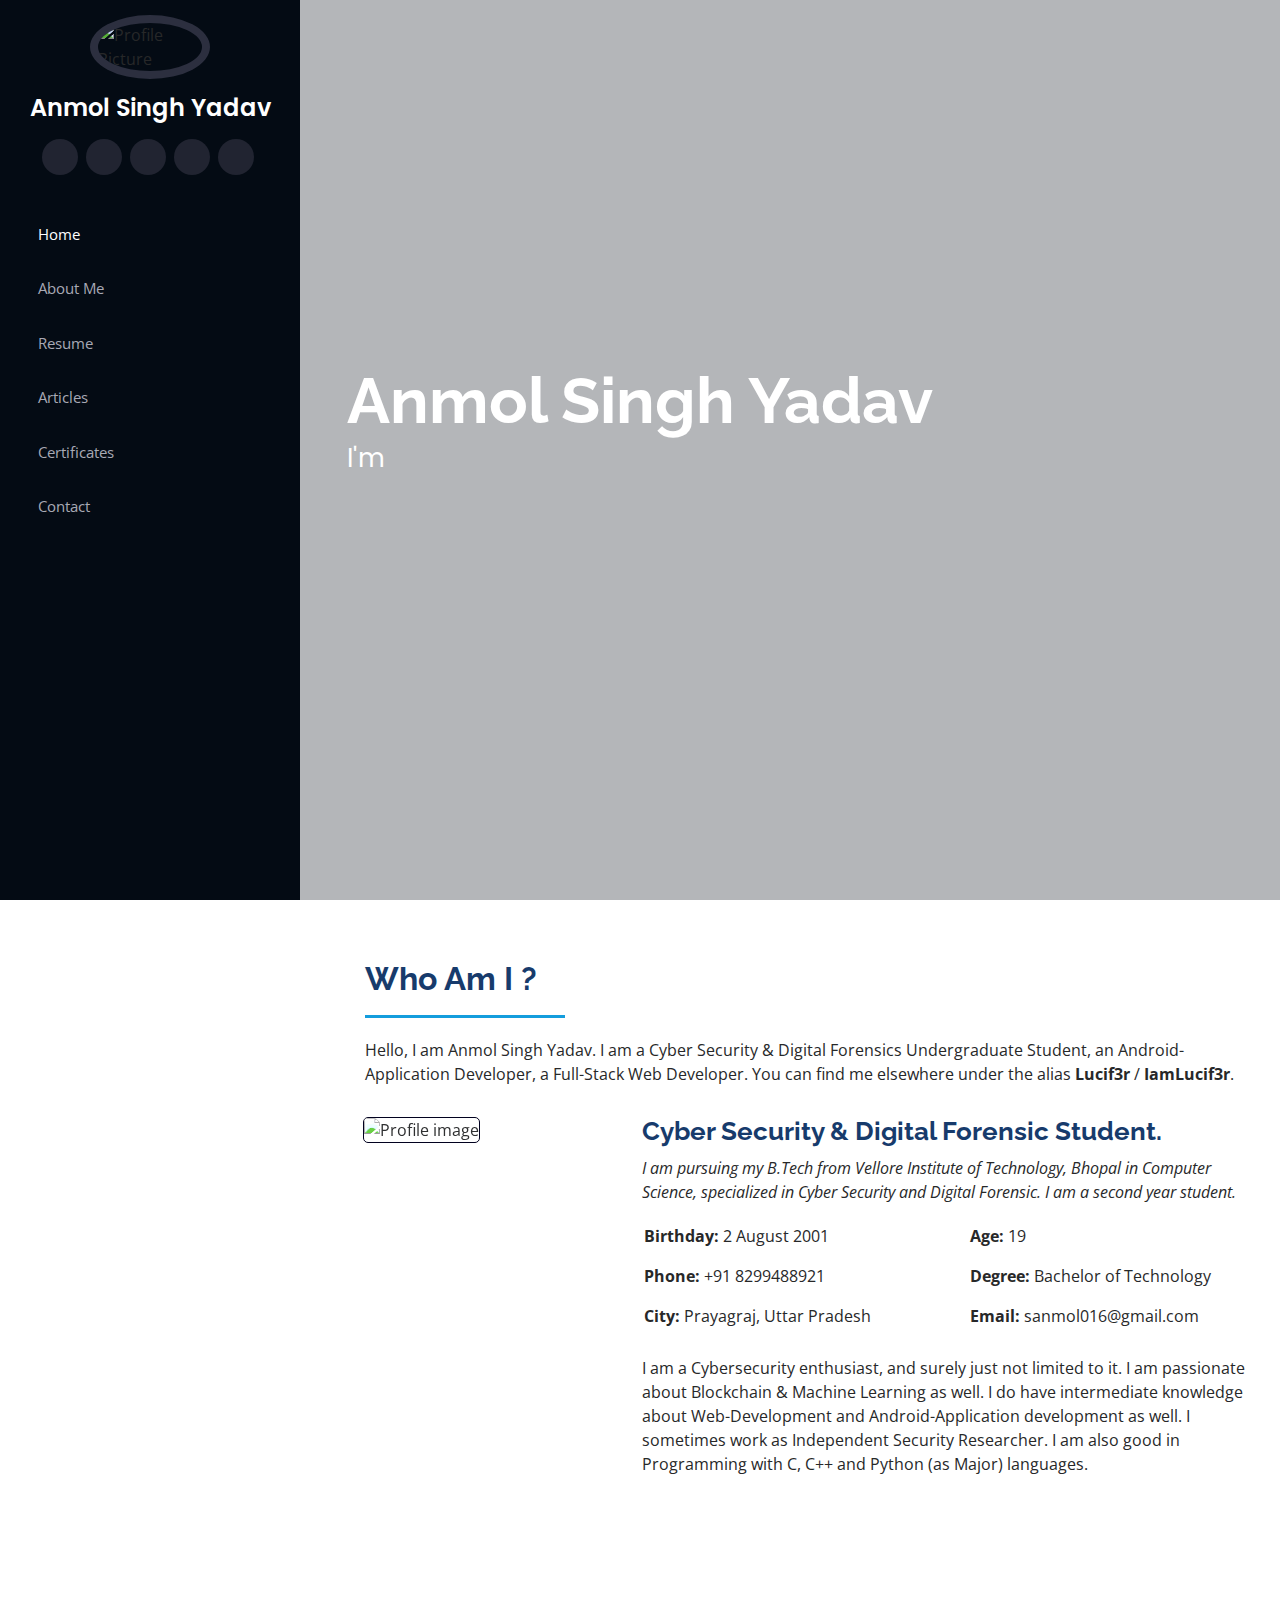
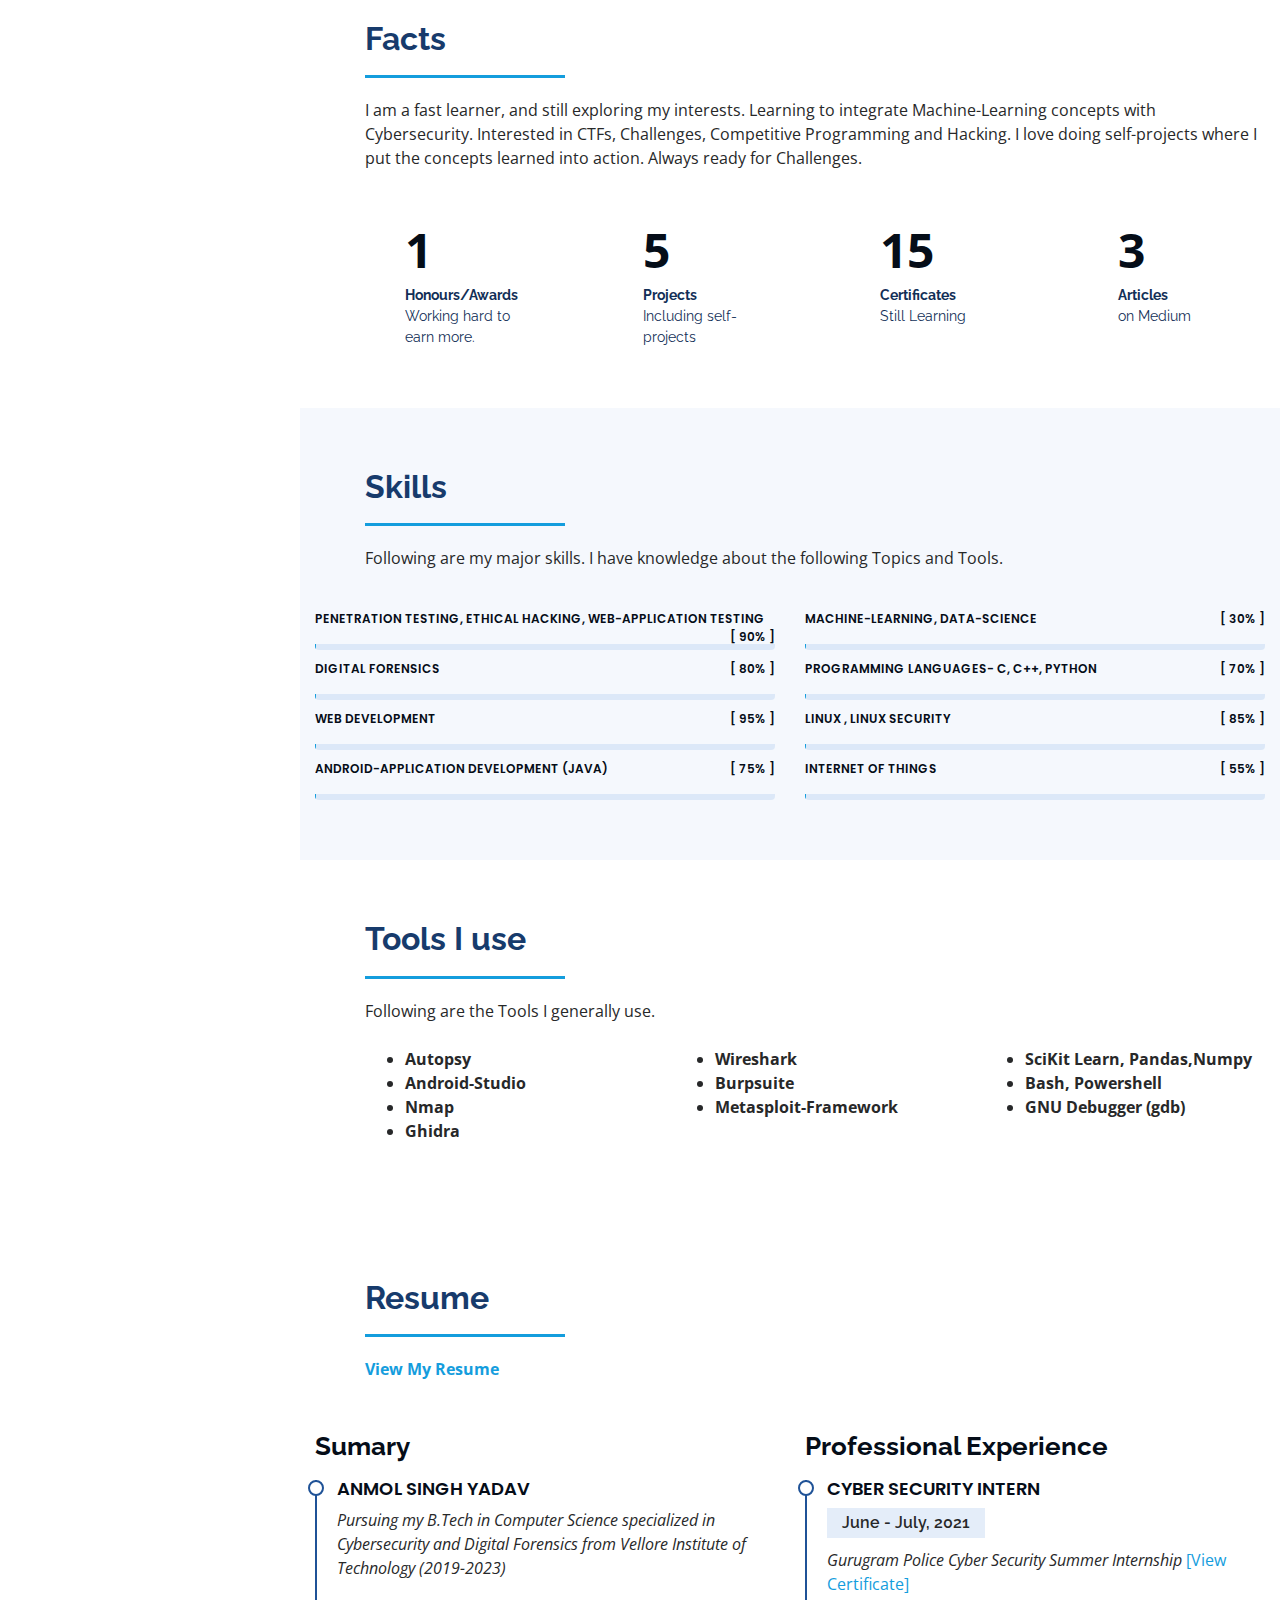
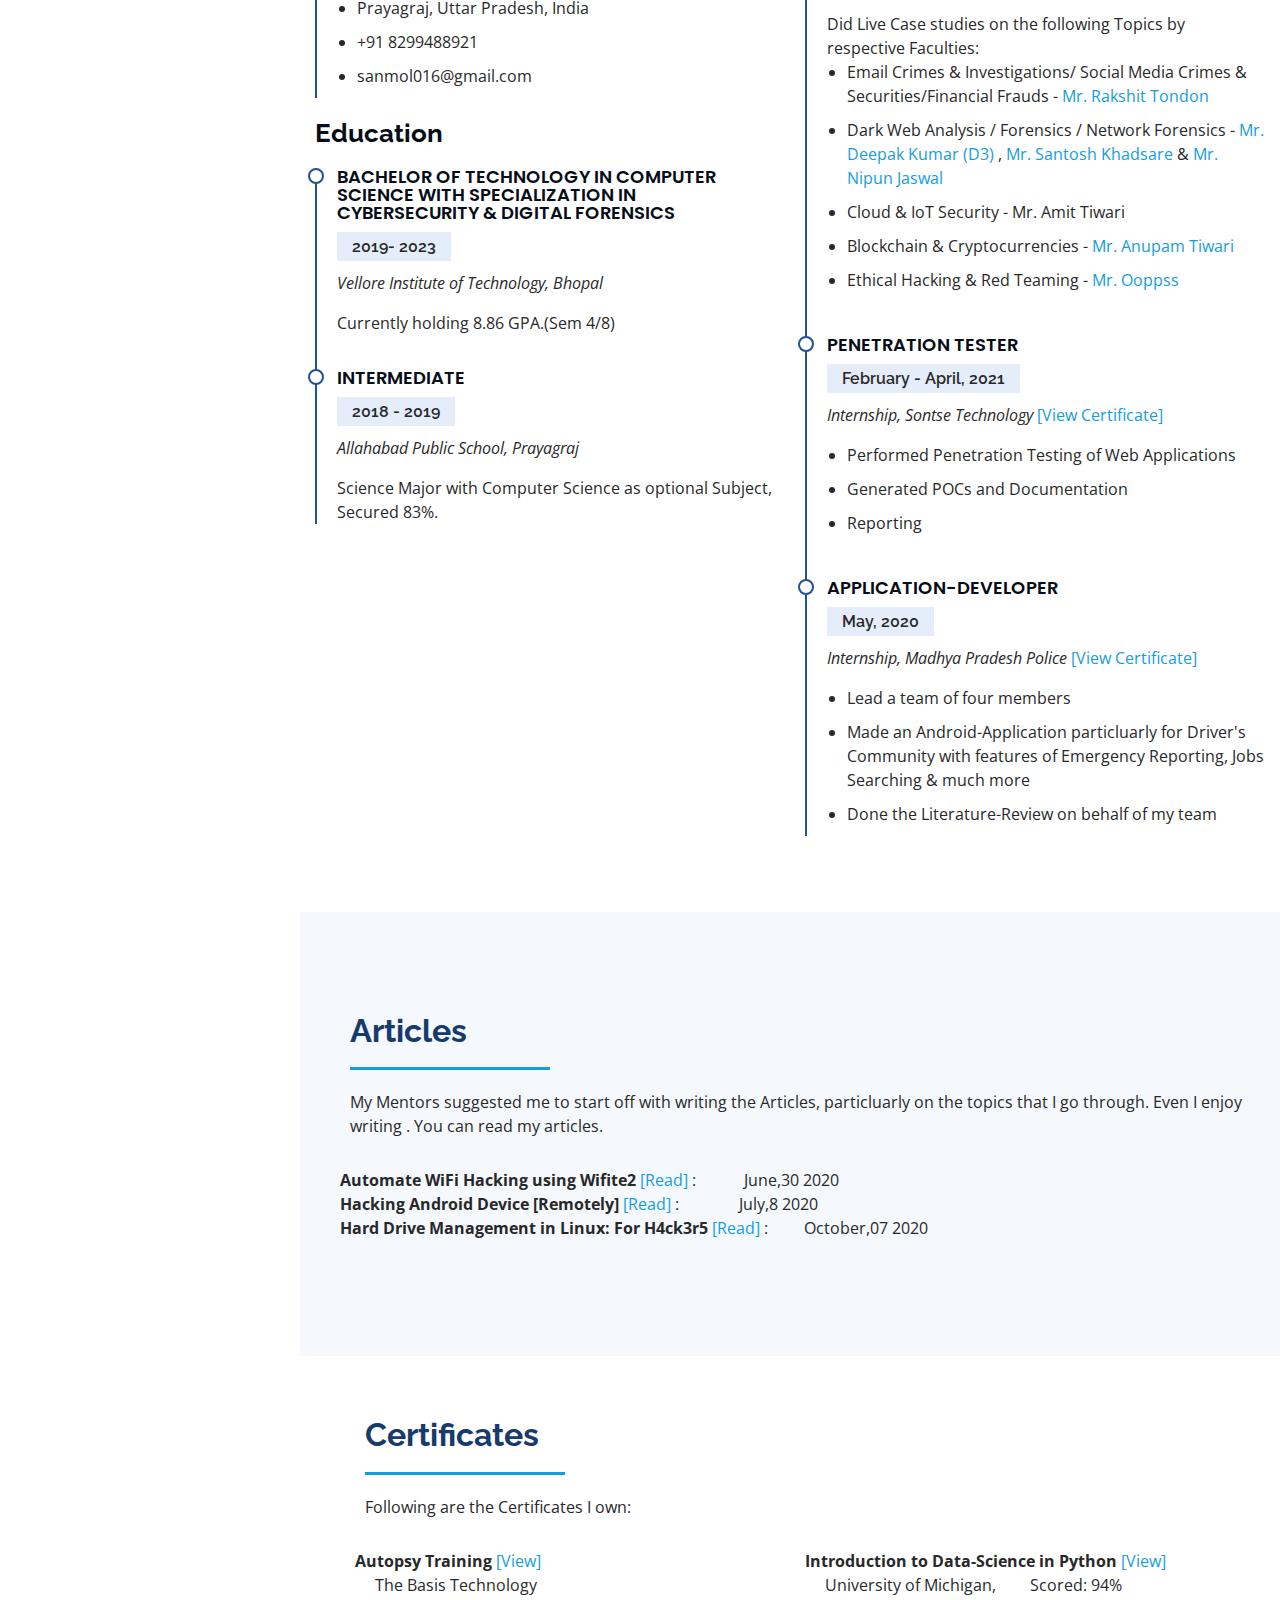
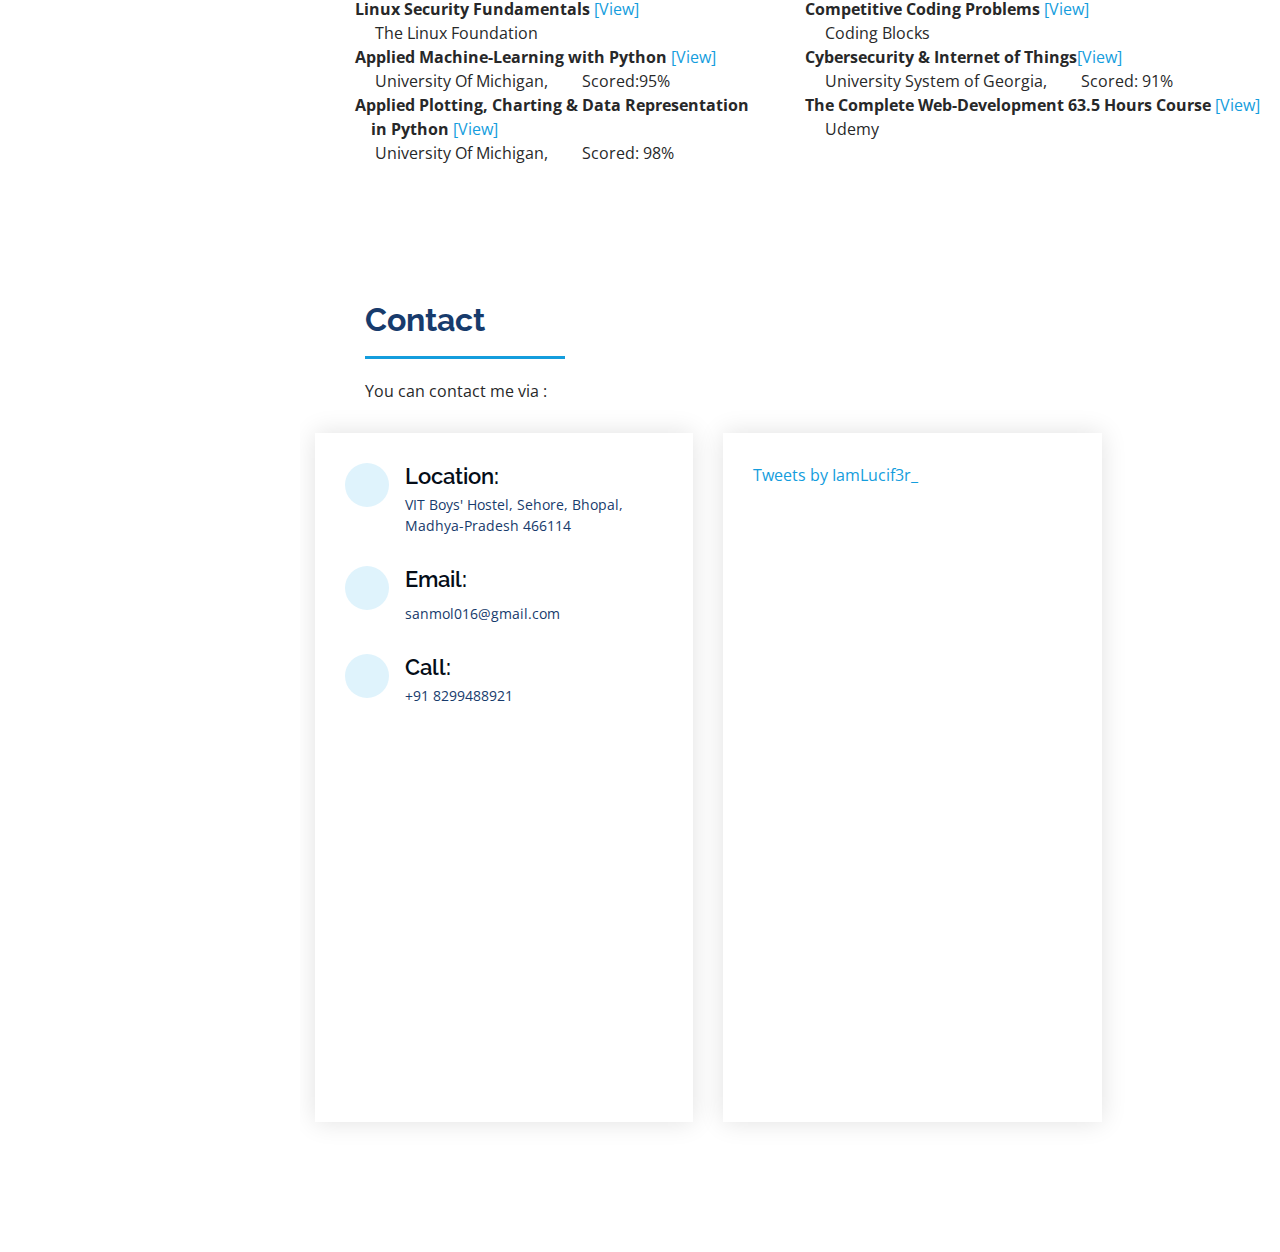
==== commit 7a00b069: "Updated Resume" ====
--- a/index.html
+++ b/index.html
@@ -42,7 +42,7 @@
     <div class="d-flex flex-column">
 
       <div class="profile">
-        <img src="assets/img/pro2.jpg" alt="Profile Picture" class="img-fluid rounded-circle">
+        <img src="assets/img/pro3.jpg" alt="Profile Picture" class="img-fluid rounded-circle">
         <h1 class="text-light"><a href="index.html">Anmol Singh Yadav</a></h1>
         <div class="social-links mt-3 text-center">
           <a href="https://www.linkedin.com/in/anmol-singh-yadav-ab4063179/" class="linkedin"><i class="bx bxl-linkedin"></i></a>
@@ -58,7 +58,7 @@
       <nav class="nav-menu">
         <ul>
           <li class="active"><a href="index.html"><i class="bx bx-home"></i> <span>Home</span></a></li>
-          <li><a href="#about"><i class="bx bx-user"></i> <span>Who am I ?</span></a></li>
+          <li><a href="#about"><i class="bx bx-user"></i> <span>About Me</span></a></li>
           <li><a href="#resume"><i class="bx bx-file-blank"></i> <span>Resume</span></a></li>
           <li><a href="#portfolio"><i class="bx bx-book-content"></i> Articles</a></li>
           <li><a href="#services"><i class="bx bx-server"></i> Certificates</a></li>
@@ -152,7 +152,7 @@
           <div class="col-lg-3 col-md-6 d-md-flex align-items-md-stretch" data-aos="fade-up" data-aos-delay="100">
             <div class="count-box">
               <i class="icofont-dashboard-web"></i>
-              <span data-toggle="counter-up">3</span>
+              <span data-toggle="counter-up">5</span>
               <p><strong>Projects</strong><br> Including self-projects</p>
             </div>
           </div>
@@ -160,7 +160,7 @@
           <div class="col-lg-3 col-md-6 d-md-flex align-items-md-stretch" data-aos="fade-up" data-aos-delay="200">
             <div class="count-box">
               <i class="icofont-ebook"></i>
-              <span data-toggle="counter-up">10</span>
+              <span data-toggle="counter-up">15</span>
               <p><strong>Certificates</strong><br> Still Learning</p>
             </div>
           </div>
@@ -306,7 +306,7 @@
 
         <div class="section-title">
           <h2>Resume</h2>
-          <p><a href="assets/Anmol-Singh-Yadav-Resume-April-2021.pdf" download=""><strong>View My Resume</strong></a> </p>
+          <p><a href="assets/Anmol_Singh_Yadav_July_2021_Resume.pdf" download=""><strong>View My Resume</strong></a> </p>
         </div>
 
         <div class="row">
@@ -338,7 +338,33 @@
           </div>
           <div class="col-lg-6" data-aos="fade-up" data-aos-delay="100">
             <h3 class="resume-title">Professional Experience</h3>
+
             <div class="resume-item">
+              <h4>Cyber Security Intern</h4>
+              <h5>June - July, 2021</h5>
+              <p><em>Gurugram Police Cyber Security Summer Internship </em><a href="cert3.jpg" download="">[View Certificate]</a></p>
+              Did Live Case studies on the following Topics by respective Faculties:
+              <ul>
+                <li>Email Crimes & Investigations/ Social Media Crimes & Securities/Financial Frauds  - <a href="https://www.linkedin.com/in/rakshittandon/"">Mr. Rakshit Tondon</a></li>
+                <li> Dark Web Analysis / Forensics / Network Forensics  - <a href="https://www.linkedin.com/in/d3pak/">Mr. Deepak Kumar (D3)</a> , <a href="https://www.linkedin.com/in/santosh-khadsare-3539a818/"> Mr. Santosh Khadsare</a> & <a href="https://www.linkedin.com/in/nipunjaswal/">Mr. Nipun Jaswal</a></li>
+                <li> Cloud & IoT Security - Mr. Amit Tiwari</li>
+                <li> Blockchain & Cryptocurrencies - <a href="https://www.linkedin.com/in/anupam-t-3848883/"> Mr. Anupam Tiwari</a></li>
+                <li> Ethical Hacking & Red Teaming - <a href="https://twitter.com/mrooppss"> Mr. Ooppss</a></li>
+              </ul>
+            </div>
+            <div class="resume-item">
+              <h4>Penetration Tester</h4>
+              <h5>February - April, 2021</h5>
+              <p><em>Internship, Sontse Technology </em><a href="cert2.pdf" download="">[View Certificate]</a></p>
+              <ul>
+                <li>Performed Penetration Testing of Web Applications</li>
+                <li>Generated POCs and Documentation</li>
+                <li>Reporting </li>
+                
+              </ul>
+            </div>
+            <div class="resume-item">
+
               <h4>Application-Developer</h4>
               <h5>May, 2020</h5>
               <p><em>Internship, Madhya Pradesh Police </em><a href="icert.pdf" download="">[View Certificate]</a></p>
@@ -349,8 +375,10 @@
                 
               </ul>
             </div>
+           
             
           </div>
+          
         </div>
 
       </div>
@@ -373,7 +401,7 @@
             <ul>
               <i class="icofont-rounded-right"></i> <strong>Automate WiFi Hacking using Wifite2</strong> <a href="https://medium.com/swlh/automate-wifi-hacking-with-wifite2-6865b1a125fd">  [Read] </a>:&emsp; &emsp;&ensp; June,30 2020</li>
               <br><i class="icofont-rounded-right"></i> <strong>Hacking Android Device [Remotely] </strong> <a href="https://medium.com/@Lucif3r_/hacking-android-device-remotely-40800e30813"> [Read]</a> :&emsp;&emsp;&emsp;&ensp;   July,8 2020</li>
-              <br><i class="icofont-rounded-right"></i> <strong>Hard Drive Management in Linux: For H4ck3r5 </strong> <a href="https://medium.com/@IamLucif3r/linux-hard-drive-management-for-h4ck3r5-aaaf632d2277"> [Read]</a> :&emsp;&emsp;&emsp;&emsp;&ensp; October,07 2020 </li>
+              <br><i class="icofont-rounded-right"></i> <strong>Hard Drive Management in Linux: For H4ck3r5 </strong> <a href="https://medium.com/@IamLucif3r/linux-hard-drive-management-for-h4ck3r5-aaaf632d2277"> [Read]</a> :&emsp;&emsp; October,07 2020 </li>
             </ul>
           </div>
         
--- a/assets/css/style.css
+++ b/assets/css/style.css
@@ -0,0 +1,1002 @@
+/*--------------------------------------------------------------
+# General
+--------------------------------------------------------------*/
+body {
+  font-family: "Open Sans", sans-serif;
+  color: #272829;
+}
+
+a {
+  color: #149ddd;
+}
+
+a:hover {
+  color: #37b3ed;
+  text-decoration: none;
+}
+
+h1, h2, h3, h4, h5, h6 {
+  font-family: "Raleway", sans-serif;
+}
+
+.tab{
+ padding-right: 30px;
+}
+
+/*--------------------------------------------------------------
+# Back to top button
+--------------------------------------------------------------*/
+.back-to-top {
+  position: fixed;
+  display: none;
+  width: 40px;
+  height: 40px;
+  border-radius: 50px;
+  right: 15px;
+  bottom: 15px;
+  background: #149ddd;
+  color: #fff;
+  transition: display 0.5s ease-in-out;
+  z-index: 99999;
+}
+
+.back-to-top i {
+  font-size: 24px;
+  position: absolute;
+  top: 7px;
+  left: 8px;
+}
+
+.back-to-top:hover {
+  color: #fff;
+  background: #2eafec;
+  transition: background 0.2s ease-in-out;
+}
+
+/*--------------------------------------------------------------
+# Header
+--------------------------------------------------------------*/
+#header {
+  position: fixed;
+  top: 0;
+  left: 0;
+  bottom: 0;
+  width: 300px;
+  transition: all ease-in-out 0.5s;
+  z-index: 9997;
+  transition: all 0.5s;
+  padding: 0 15px;
+  background: #040b14;
+  overflow-y: auto;
+}
+
+#header .profile img {
+  margin: 15px auto;
+  display: block;
+  width: 120px;
+  border: 8px solid #2c2f3f;
+}
+
+#header .profile h1 {
+  font-size: 24px;
+  margin: 0;
+  padding: 0;
+  font-weight: 600;
+  -moz-text-align-last: center;
+  text-align-last: center;
+  font-family: "Poppins", sans-serif;
+}
+
+#header .profile h1 a, #header .profile h1 a:hover {
+  color: #fff;
+  text-decoration: none;
+}
+
+#header .profile .social-links a {
+  font-size: 18px;
+  display: inline-block;
+  background: #212431;
+  color: #fff;
+  line-height: 1;
+  padding: 8px 0;
+  margin-right: 4px;
+  border-radius: 50%;
+  text-align: center;
+  width: 36px;
+  height: 36px;
+  transition: 0.3s;
+}
+
+#header .profile .social-links a:hover {
+  background: #149ddd;
+  color: #fff;
+  text-decoration: none;
+}
+
+#main {
+  margin-left: 300px;
+}
+
+@media (max-width: 1199px) {
+  #header {
+    left: -300px;
+  }
+  #main {
+    margin-left: 0;
+  }
+}
+
+/*--------------------------------------------------------------
+# Navigation Menu
+--------------------------------------------------------------*/
+/* Desktop Navigation */
+.nav-menu {
+  padding-top: 30px;
+}
+
+.nav-menu * {
+  margin: 0;
+  padding: 0;
+  list-style: none;
+}
+
+.nav-menu > ul > li {
+  position: relative;
+  white-space: nowrap;
+}
+
+.nav-menu a {
+  display: flex;
+  align-items: center;
+  color: #a8a9b4;
+  padding: 12px 15px;
+  margin-bottom: 8px;
+  transition: 0.3s;
+  font-size: 15px;
+}
+
+.nav-menu a i {
+  font-size: 24px;
+  padding-right: 8px;
+  color: #6f7180;
+}
+
+.nav-menu a:hover, .nav-menu .active > a, .nav-menu li:hover > a {
+  text-decoration: none;
+  color: #fff;
+}
+
+.nav-menu a:hover i, .nav-menu .active > a i, .nav-menu li:hover > a i {
+  color: #149ddd;
+}
+
+/* Mobile Navigation */
+.mobile-nav-toggle {
+  position: fixed;
+  right: 15px;
+  top: 15px;
+  z-index: 9998;
+  border: 0;
+  background: none;
+  font-size: 24px;
+  transition: all 0.4s;
+  outline: none !important;
+  line-height: 1;
+  cursor: pointer;
+  text-align: right;
+}
+
+.mobile-nav-toggle i {
+  color: #149ddd;
+}
+
+.mobile-nav-active {
+  overflow: hidden;
+}
+
+.mobile-nav-active #header {
+  left: 0;
+}
+
+.mobile-nav-active .mobile-nav-toggle i {
+  color: #fff;
+}
+
+/*--------------------------------------------------------------
+# Hero Section
+--------------------------------------------------------------*/
+#hero {
+  width: 100%;
+  height: 100vh;
+  background: url("../img/dp2.jpg") top center;
+  background-size: cover;
+  
+
+}
+
+#hero:before {
+  content: "";
+  background: rgba(5, 13, 24, 0.3);
+  position: absolute;
+  bottom: 0;
+  top: 0;
+  left: 0;
+  right: 0;
+  z-index: 1;
+}
+
+#hero .hero-container {
+  position: relative;
+  z-index: 2;
+  min-width: 300px;
+}
+
+#hero h1 {
+  margin: 0 0 10px 0;
+  font-size: 64px;
+  font-weight: 700;
+  line-height: 56px;
+  color: #fff;
+}
+
+#hero p {
+  color: #fff;
+  margin-bottom: 50px;
+  font-size: 26px;
+  font-family: "Poppins", sans-serif;
+}
+
+#hero p span {
+  color: #fff;
+  padding-bottom: 4px;
+  letter-spacing: 1px;
+  border-bottom: 3px solid #149ddd;
+}
+
+@media (min-width: 1024px) {
+  #hero {
+    background-attachment: fixed;
+  }
+}
+
+@media (max-width: 768px) {
+  #hero h1 {
+    font-size: 28px;
+    line-height: 36px;
+  }
+  #hero h2 {
+    font-size: 18px;
+    line-height: 24px;
+    margin-bottom: 30px;
+  }
+}
+
+/*--------------------------------------------------------------
+# Articles TESTING 
+--------------------------------------------------------------*/
+#portfolio { padding: 100px 0; }
+#portfolio .port-item {
+    height: 200px;
+    position: relative;
+}
+#portfolio .port-item > * {
+    z-index: 1;
+    opacity: 0;
+    transition: opacity .3s;
+}
+#portfolio .port-item::before {
+    content: "";
+    position: absolute;
+    top: 0; bottom: 0; left: 0; right: 0;
+    z-index: 0;
+    transition: background-color .3s;
+}
+#portfolio .port-item:hover * { opacity: 1; }
+#portfolio .port-item:hover::before { background-color: rgba(39, 39, 39, .7); }
+@media (max-width: 992px) { #portfolio .port-item { height: 500px; } }
+
+.xyz{
+  position: fixed;
+  object-fit: cover !important;
+  width: 100% !important;
+  height: 100% !important;
+  object-position: center !important;
+  border: 10px solid #d30404;
+}
+
+/*--------------------------------------------------------------
+# Sections General
+--------------------------------------------------------------*/
+section {
+  padding: 60px 0;
+  overflow: hidden;
+}
+
+.section-bg {
+  background: #f5f8fd;
+}
+
+.section-title {
+  padding-bottom: 30px;
+  margin-left: 50px;
+}
+
+.section-title h2 {
+  font-size: 32px;
+  font-weight: bold;
+  margin-bottom: 20px;
+  padding-bottom: 20px;
+  position: relative;
+  color: #173b6c;
+}
+
+.section-title h2::after {
+  content: '';
+  position: absolute;
+  display: block;
+  width: 200px;
+  height: 3px;
+  background: #149ddd;
+  bottom: 0;
+  left: 0;
+}
+
+.section-title p {
+  margin-bottom: 0;
+}
+
+/*--------------------------------------------------------------
+# About
+--------------------------------------------------------------*/
+.about .content h3 {
+  font-weight: 700;
+  font-size: 26px;
+  color: #173b6c;
+}
+
+.about .content ul {
+  list-style: none;
+  padding: 0;
+}
+
+.about .content ul li {
+  padding-bottom: 10px;
+}
+
+.about .content ul i {
+  font-size: 20px;
+  padding-right: 2px;
+  color: #149ddd;
+}
+
+.about .content p:last-child {
+  margin-bottom: 0;
+}
+
+/*--------------------------------------------------------------
+# Facts
+--------------------------------------------------------------*/
+.facts {
+  padding-bottom: 30px;
+}
+
+.facts .count-box {
+  padding: 30px;
+  width: 100%;
+}
+
+.facts .count-box i {
+  display: block;
+  font-size: 44px;
+  color: #149ddd;
+  float: left;
+}
+
+.facts .count-box span {
+  font-size: 48px;
+  line-height: 40px;
+  display: block;
+  font-weight: 700;
+  color: #050d18;
+  margin-left: 60px;
+}
+
+.facts .count-box p {
+  padding: 15px 0 0 0;
+  margin: 0 0 0 60px;
+  font-family: "Raleway", sans-serif;
+  font-size: 14px;
+  color: #122f57;
+}
+
+.facts .count-box a {
+  font-weight: 600;
+  display: block;
+  margin-top: 20px;
+  color: #122f57;
+  font-size: 15px;
+  font-family: "Poppins", sans-serif;
+  transition: ease-in-out 0.3s;
+}
+
+.facts .count-box a:hover {
+  color: #1f5297;
+}
+
+/*--------------------------------------------------------------
+# Skills
+--------------------------------------------------------------*/
+.skills .progress {
+  height: 50px;
+  display: block;
+  background: none;
+}
+
+.skills .progress .skill {
+  padding: 10px 0;
+  margin: 0 0 6px 0;
+  text-transform: uppercase;
+  display: block;
+  font-weight: 600;
+  font-family: "Poppins", sans-serif;
+  color: #050d18;
+}
+
+.skills .progress .skill .val {
+  display:mail-logo;
+  float: right;
+  font-style: normal;
+}
+
+.skills .progress-bar-wrap {
+  background: #dce8f8;
+}
+
+.skills .progress-bar {
+  width: 1px;
+  height: 10px;
+  transition: .9s;
+  background-color: #149ddd;
+}
+
+/*--------------------------------------------------------------
+# Resume
+--------------------------------------------------------------*/
+.resume .resume-title {
+  font-size: 26px;
+  font-weight: 700;
+  margin-top: 20px;
+  margin-bottom: 20px;
+  color: #050d18;
+}
+
+.resume .resume-item {
+  padding: 0 0 20px 20px;
+  margin-top: -2px;
+  border-left: 2px solid #1f5297;
+  position: relative;
+}
+
+.resume .resume-item h4 {
+  line-height: 18px;
+  font-size: 18px;
+  font-weight: 600;
+  text-transform: uppercase;
+  font-family: "Poppins", sans-serif;
+  color: #050d18;
+  margin-bottom: 10px;
+}
+
+.resume .resume-item h5 {
+  font-size: 16px;
+  background: #e4edf9;
+  padding: 5px 15px;
+  display: inline-block;
+  font-weight: 600;
+  margin-bottom: 10px;
+}
+
+.resume .resume-item ul {
+  padding-left: 20px;
+}
+
+.resume .resume-item ul li {
+  padding-bottom: 10px;
+}
+
+.resume .resume-item:last-child {
+  padding-bottom: 0;
+}
+
+.resume .resume-item::before {
+  content: "";
+  position: absolute;
+  width: 16px;
+  height: 16px;
+  border-radius: 50px;
+  left: -9px;
+  top: 0;
+  background: #fff;
+  border: 2px solid #1f5297;
+}
+
+/*--------------------------------------------------------------
+# Portfolio
+--------------------------------------------------------------*/
+.portfolio .portfolio-item {
+  margin-bottom: 30px;
+}
+
+.portfolio #portfolio-flters {
+  padding: 0;
+  margin: 0 auto 35px auto;
+  list-style: none;
+  text-align: center;
+  background: #fff;
+  border-radius: 50px;
+  padding: 2px 15px;
+}
+
+.portfolio #portfolio-flters li {
+  cursor: pointer;
+  display: inline-block;
+  padding: 10px 15px 8px 15px;
+  font-size: 14px;
+  font-weight: 600;
+  line-height: 1;
+  text-transform: uppercase;
+  color: #272829;
+  margin-bottom: 5px;
+  transition: all 0.3s ease-in-out;
+}
+
+.portfolio #portfolio-flters li:hover, .portfolio #portfolio-flters li.filter-active {
+  color: #149ddd;
+}
+
+.portfolio #portfolio-flters li:last-child {
+  margin-right: 0;
+}
+
+.portfolio .portfolio-wrap {
+  transition: 0.3s;
+  position: relative;
+  overflow: hidden;
+  z-index: 1;
+}
+
+.portfolio .portfolio-wrap::before {
+  content: "";
+  background: rgba(0, 0, 0, 0.596);
+  position: absolute;
+  left: 0;
+  right: 0;
+  top: 0;
+  bottom: 0;
+  transition: all ease-in-out 0.3s;
+  z-index: 2;
+  opacity: 0;
+}
+
+.portfolio .portfolio-wrap .portfolio-links {
+  opacity: 1;
+  left: 0;
+  right: 0;
+  bottom: -60px;
+  z-index: 3;
+  position: absolute;
+  transition: all ease-in-out 0.3s;
+  display: flex;
+  justify-content: center;
+}
+
+.portfolio .portfolio-wrap .portfolio-links a {
+  color: #fff;
+  font-size: 28px;
+  text-align: center;
+  background: rgba(20, 157, 221, 0.75);
+  transition: 0.3s;
+  width: 50%;
+}
+
+.portfolio .portfolio-wrap .portfolio-links a:hover {
+  background: rgba(20, 157, 221, 0.95);
+}
+
+.portfolio .portfolio-wrap .portfolio-links a + a {
+  border-left: 1px solid #37b3ed;
+}
+
+.portfolio .portfolio-wrap:hover::before {
+  top: 0;
+  left: 0;
+  right: 0;
+  bottom: 0;
+  opacity: 1;
+}
+
+.portfolio .portfolio-wrap:hover .portfolio-links {
+  opacity: 1;
+  bottom: 0;
+}
+.article:hover{
+  opacity: 0.2;
+  color:black;
+}
+
+
+
+/*--------------------------------------------------------------
+# Services
+--------------------------------------------------------------*/
+.services .icon-box {
+  margin-bottom: 20px;
+}
+
+.services .icon {
+  float: left;
+  display: flex;
+  align-items: center;
+  justify-content: center;
+  width: 54px;
+  height: 54px;
+  background: #149ddd;
+  border-radius: 50%;
+  transition: 0.5s;
+  border: 1px solid #149ddd;
+}
+
+.services .icon i {
+  color: #fff;
+  font-size: 24px;
+}
+
+.services .icon-box:hover .icon {
+  background: #fff;
+}
+
+.services .icon-box:hover .icon i {
+  color: #149ddd;
+}
+
+.services .title {
+  margin-left: 80px;
+  font-weight: 700;
+  margin-bottom: 15px;
+  font-size: 18px;
+}
+
+.services .title a {
+  color: #343a40;
+}
+
+.services .title a:hover {
+  color: #149ddd;
+}
+
+.services .description {
+  margin-left: 80px;
+  line-height: 24px;
+  font-size: 14px;
+}
+
+/*--------------------------------------------------------------
+# Testimonials
+--------------------------------------------------------------*/
+.testimonials .testimonial-item {
+  box-sizing: content-box;
+  text-align: center;
+  min-height: 320px;
+}
+
+.testimonials .testimonial-item .testimonial-img {
+  width: 90px;
+  border-radius: 50%;
+  margin: 0 auto;
+}
+
+.testimonials .testimonial-item h3 {
+  font-size: 18px;
+  font-weight: bold;
+  margin: 10px 0 5px 0;
+  color: #111;
+}
+
+.testimonials .testimonial-item h4 {
+  font-size: 14px;
+  color: #999;
+  margin: 0;
+}
+
+.testimonials .testimonial-item .quote-icon-left, .testimonials .testimonial-item .quote-icon-right {
+  color: #c3e8fa;
+  font-size: 26px;
+}
+
+.testimonials .testimonial-item .quote-icon-left {
+  display: inline-block;
+  left: -5px;
+  position: relative;
+}
+
+.testimonials .testimonial-item .quote-icon-right {
+  display: inline-block;
+  right: -5px;
+  position: relative;
+  top: 10px;
+}
+
+.testimonials .testimonial-item p {
+  font-style: italic;
+  margin: 0 15px 15px 15px;
+  padding: 20px;
+  background: #fff;
+  position: relative;
+  margin-bottom: 35px;
+  border-radius: 6px;
+  box-shadow: 0px 2px 15px rgba(0, 0, 0, 0.1);
+}
+
+.testimonials .testimonial-item p::after {
+  content: "";
+  width: 0;
+  height: 0;
+  border-top: 20px solid #fff;
+  border-right: 20px solid transparent;
+  border-left: 20px solid transparent;
+  position: absolute;
+  bottom: -20px;
+  left: calc(50% - 20px);
+}
+
+.testimonials .owl-nav, .testimonials .owl-dots {
+  margin-top: 5px;
+  text-align: center;
+}
+
+.testimonials .owl-dot {
+  display: inline-block;
+  margin: 0 5px;
+  width: 12px;
+  height: 12px;
+  border-radius: 50%;
+  background-color: #ddd !important;
+}
+
+.testimonials .owl-dot.active {
+  background-color: #149ddd !important;
+}
+
+@media (max-width: 767px) {
+  .testimonials {
+    margin: 30px 10px;
+  }
+}
+
+/*--------------------------------------------------------------
+# Contact
+--------------------------------------------------------------*/
+.contact {
+  padding-bottom: 130px;
+}
+
+.contact .info {
+  padding: 30px;
+  background: #fff;
+  width: 100%;
+  box-shadow: 0 0 24px 0 rgba(0, 0, 0, 0.12);
+}
+
+.contact .info i {
+  font-size: 20px;
+  color: #149ddd;
+  float: left;
+  width: 44px;
+  height: 44px;
+  background: #dff3fc;
+  display: flex;
+  justify-content: center;
+  align-items: center;
+  border-radius: 50px;
+  transition: all 0.3s ease-in-out;
+}
+
+.contact .info h4 {
+  padding: 0 0 0 60px;
+  font-size: 22px;
+  font-weight: 600;
+  margin-bottom: 5px;
+  color: #050d18;
+}
+
+.contact .info p {
+  padding: 0 0 10px 60px;
+  margin-bottom: 20px;
+  font-size: 14px;
+  color: #173b6c;
+}
+
+.contact .info .email p {
+  padding-top: 5px;
+}
+
+.contact .info .social-links {
+  padding-left: 60px;
+}
+
+.contact .info .social-links a {
+  font-size: 18px;
+  display: inline-block;
+  background: #333;
+  color: #fff;
+  line-height: 1;
+  padding: 8px 0;
+  border-radius: 50%;
+  text-align: center;
+  width: 36px;
+  height: 36px;
+  transition: 0.3s;
+  margin-right: 10px;
+}
+
+.contact .info .social-links a:hover {
+  background: #149ddd;
+  color: #fff;
+}
+
+.contact .info .email:hover i, .contact .info .address:hover i, .contact .info .phone:hover i {
+  background: #149ddd;
+  color: #fff;
+}
+
+
+@-webkit-keyframes animate-loading {
+  0% {
+    transform: rotate(0deg);
+  }
+  100% {
+    transform: rotate(360deg);
+  }
+}
+
+@keyframes animate-loading {
+  0% {
+    transform: rotate(0deg);
+  }
+  100% {
+    transform: rotate(360deg);
+  }
+}
+
+/*--------------------------------------------------------------
+# Breadcrumbs
+--------------------------------------------------------------*/
+.breadcrumbs {
+  padding: 20px 0;
+  background: #f9f9f9;
+}
+
+.breadcrumbs h2 {
+  font-size: 26px;
+  font-weight: 300;
+}
+
+.breadcrumbs ol {
+  display: flex;
+  flex-wrap: wrap;
+  list-style: none;
+  padding: 0;
+  margin: 0;
+  font-size: 15px;
+}
+
+.breadcrumbs ol li + li {
+  padding-left: 10px;
+}
+
+.breadcrumbs ol li + li::before {
+  display: inline-block;
+  padding-right: 10px;
+  color: #0e2442;
+  content: "/";
+}
+
+@media (max-width: 768px) {
+  .breadcrumbs .d-flex {
+    display: block !important;
+  }
+  .breadcrumbs ol {
+    display: block;
+  }
+  .breadcrumbs ol li {
+    display: inline-block;
+  }
+}
+
+/*--------------------------------------------------------------
+# Portfolio Details
+--------------------------------------------------------------
+.portfolio-details {
+  padding-top: 40px;
+}
+
+.portfolio-details .portfolio-details-container {
+  position: relative;
+}
+
+.portfolio-details .portfolio-details-carousel {
+  position: relative;
+  z-index: 1;
+}
+
+.portfolio-details .portfolio-details-carousel .owl-nav, .portfolio-details .portfolio-details-carousel .owl-dots {
+  margin-top: 5px;
+  text-align: left;
+}
+
+.portfolio-details .portfolio-details-carousel .owl-dot {
+  display: inline-block;
+  margin: 0 10px 0 0;
+  width: 12px;
+  height: 12px;
+  border-radius: 50%;
+  background-color: #ddd !important;
+}
+
+.portfolio-details .portfolio-details-carousel .owl-dot.active {
+  background-color: #149ddd !important;
+}
+
+.portfolio-details .portfolio-info {
+  padding: 30px;
+  position: absolute;
+  right: 0;
+  bottom: -70px;
+  background: #fff;
+  box-shadow: 0px 2px 15px rgba(0, 0, 0, 0.1);
+  z-index: 2;
+}
+
+.portfolio-details .portfolio-info h3 {
+  font-size: 22px;
+  font-weight: 400;
+  margin-bottom: 20px;
+  padding-bottom: 20px;
+  border-bottom: 1px solid #eee;
+}
+
+.portfolio-details .portfolio-info ul {
+  list-style: none;
+  padding: 0;
+  font-size: 15px;
+}
+
+.portfolio-details .portfolio-info ul li + li {
+  margin-top: 10px;
+}
+
+.portfolio-details .portfolio-description {
+  padding-top: 50px;
+}
+
+.portfolio-details .portfolio-description h2 {
+  width: 50%;
+  font-size: 26px;
+  font-weight: 400;
+  margin-bottom: 20px;
+}
+
+.portfolio-details .portfolio-description p {
+  padding: 0;
+}
+
+@media (max-width: 768px) {
+  .portfolio-details .portfolio-description h2 {
+    width: 100%;
+  }
+  .portfolio-details .portfolio-info {
+    position: static;
+    margin-top: 30px;
+  }
+}*/
+
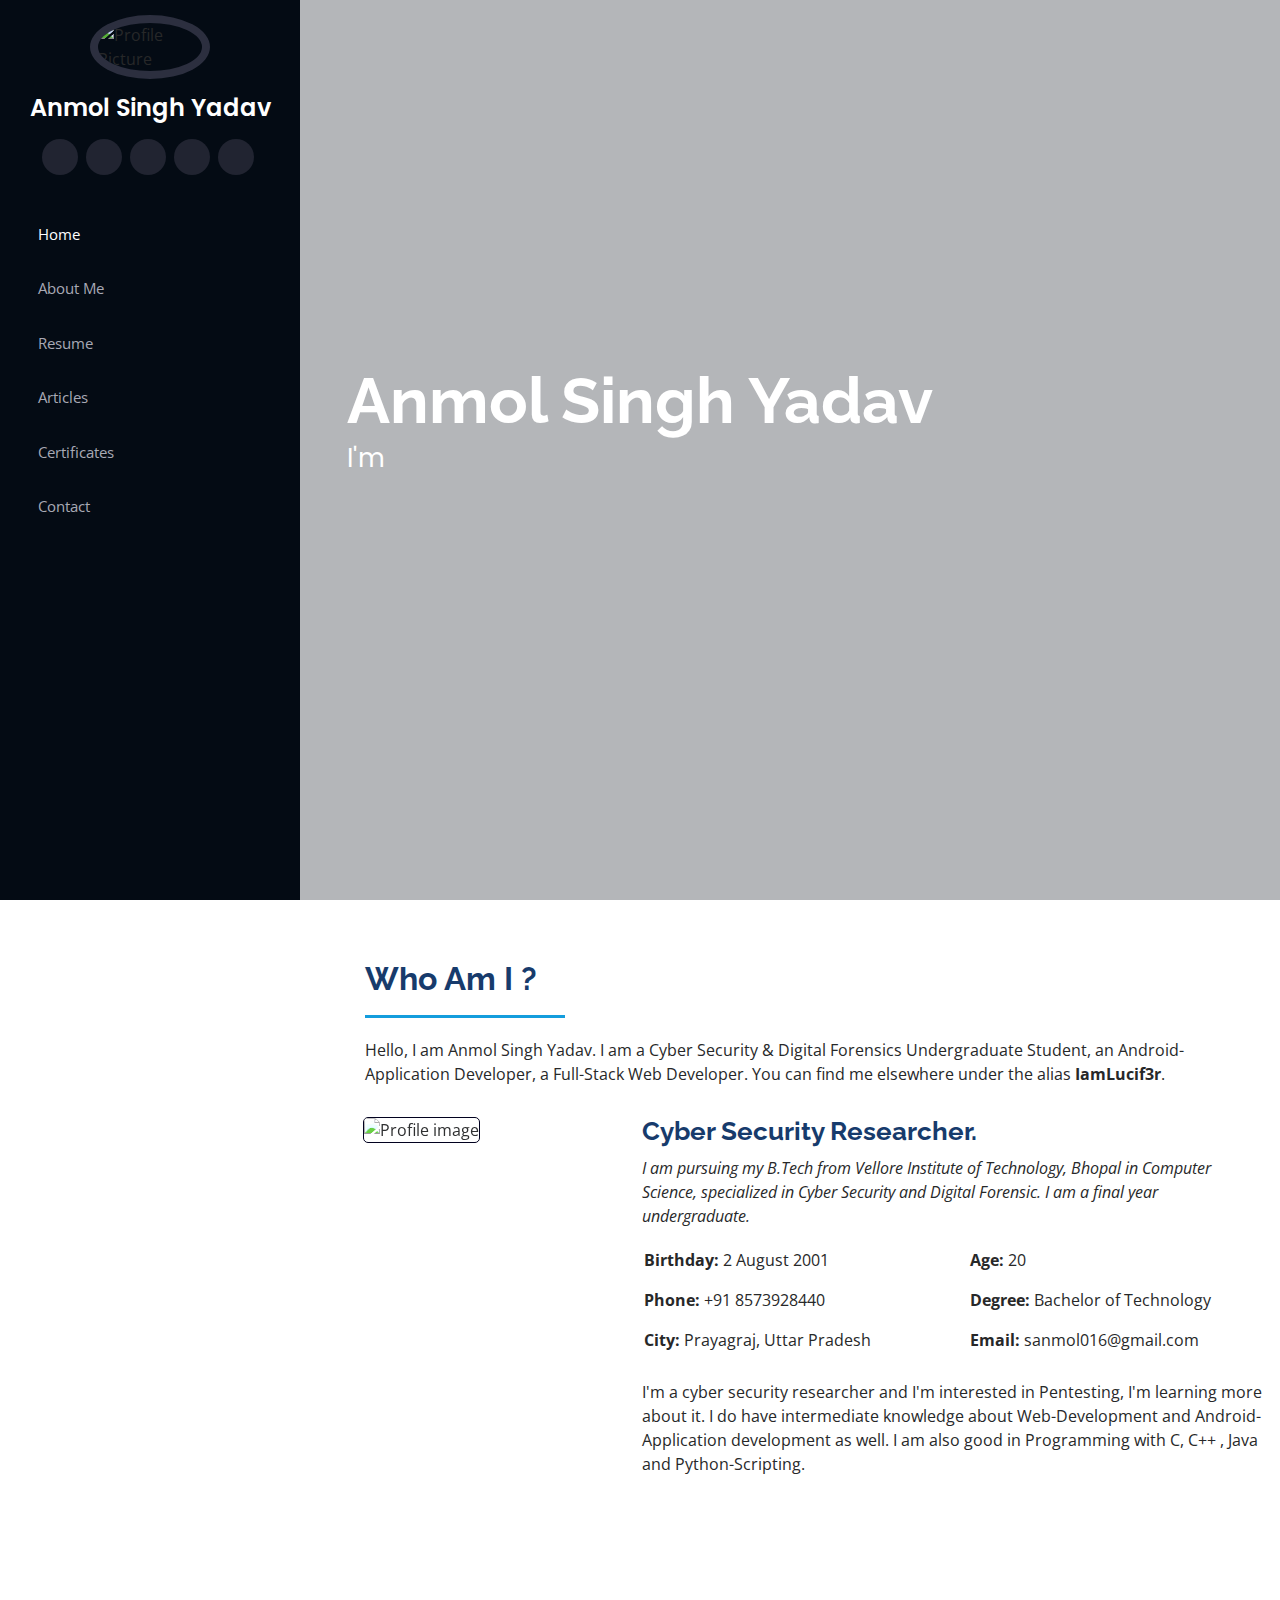
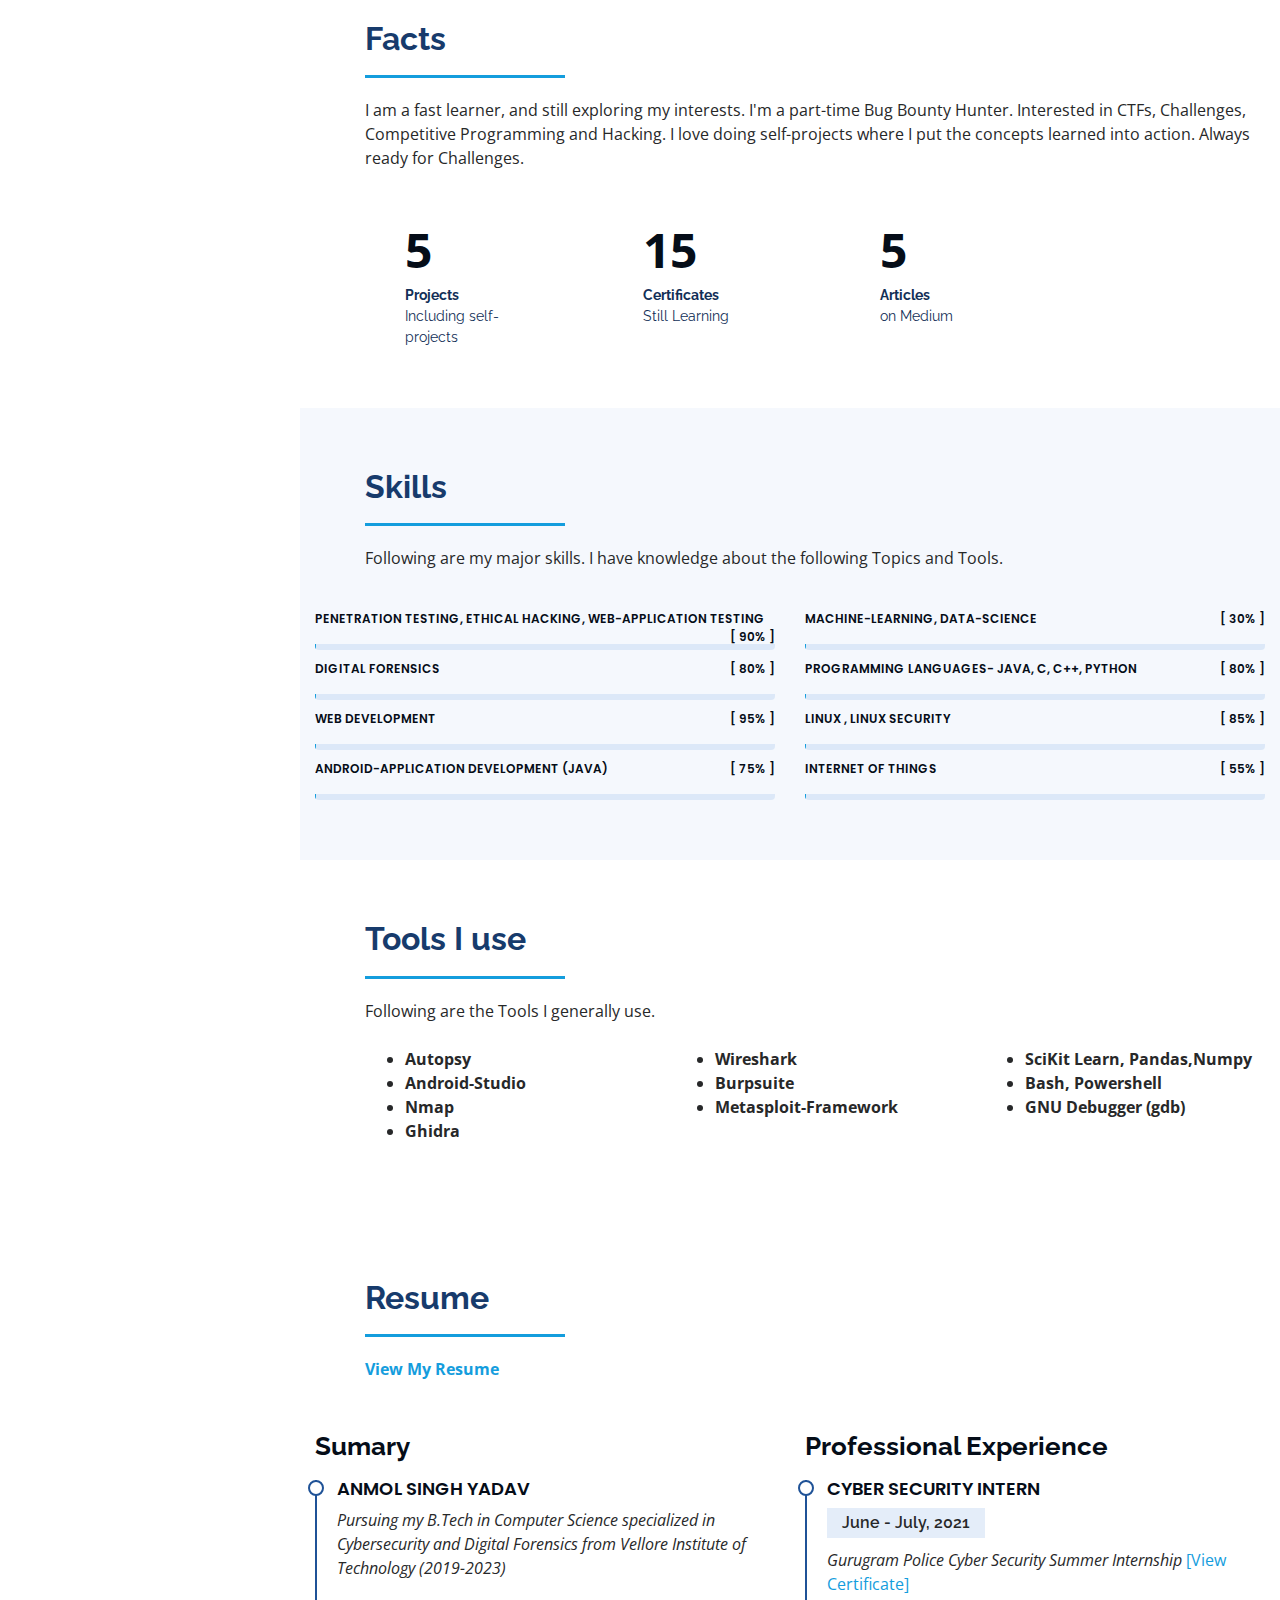
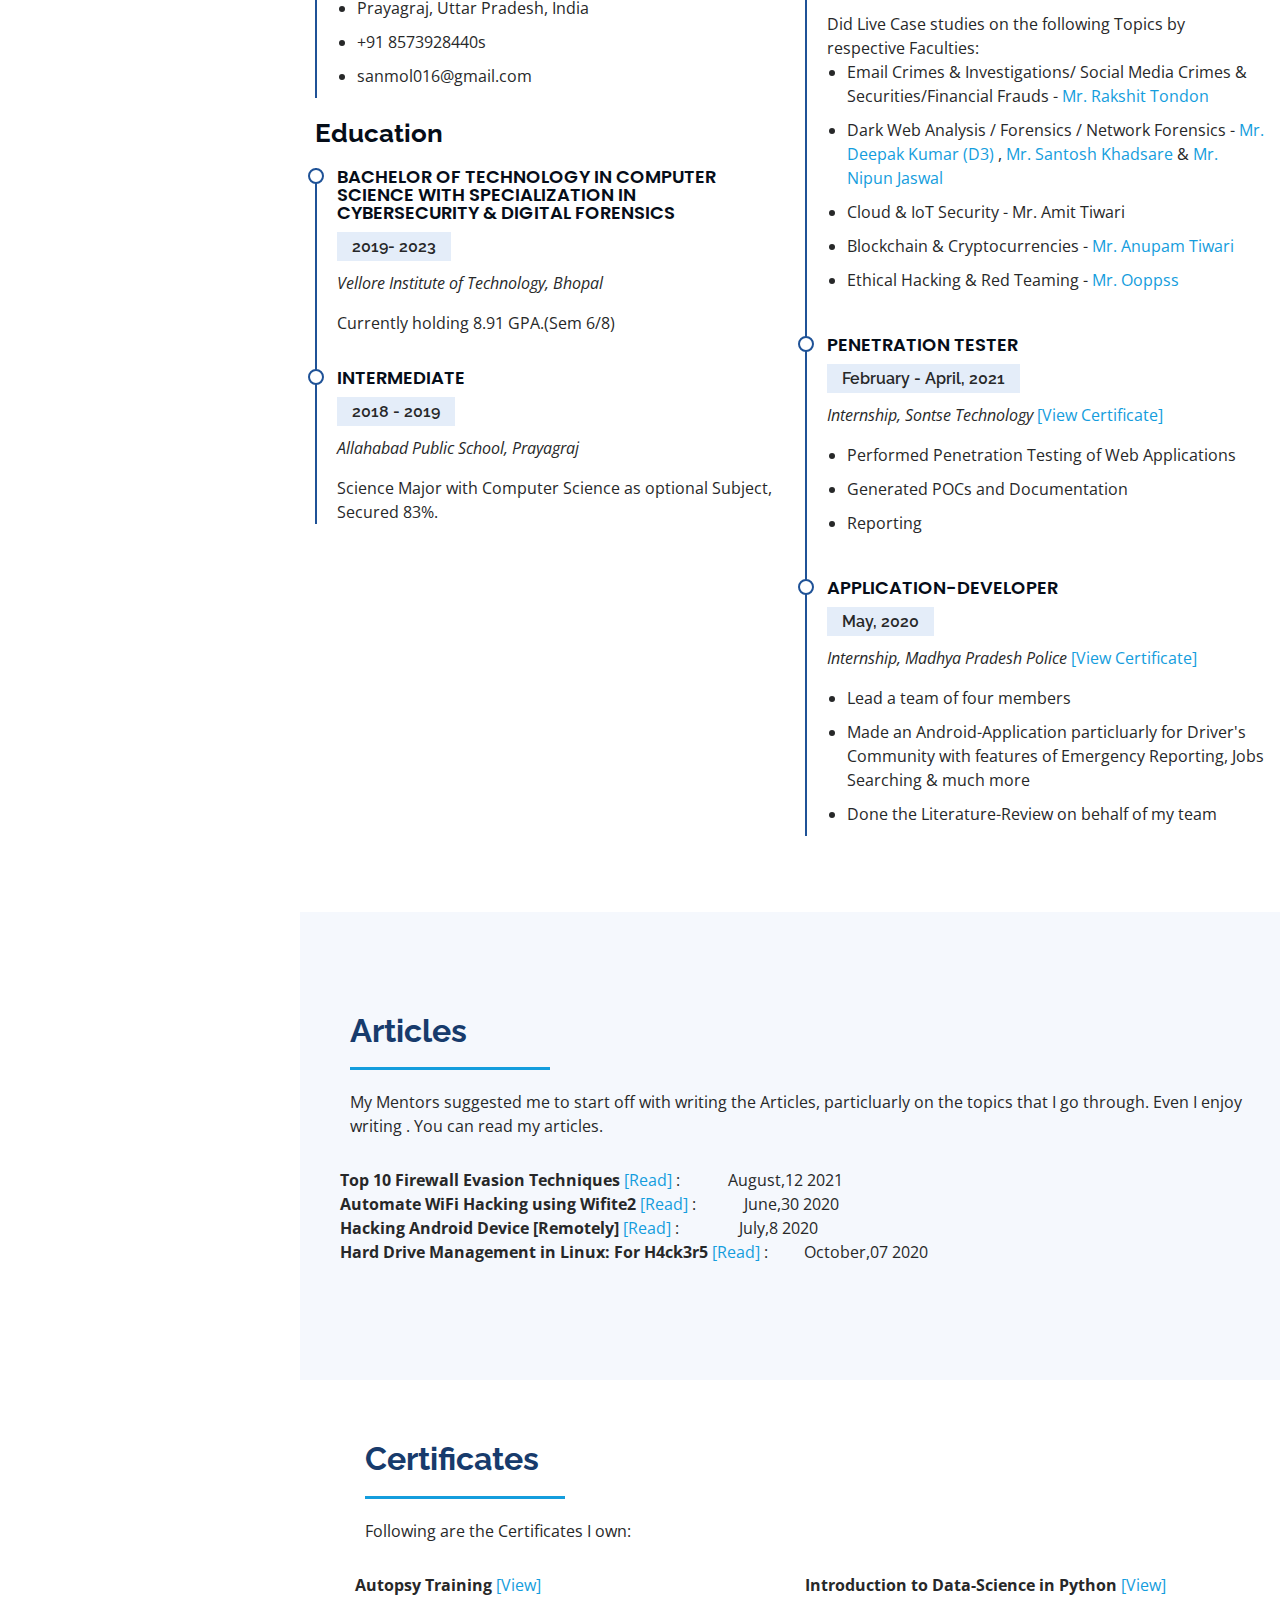
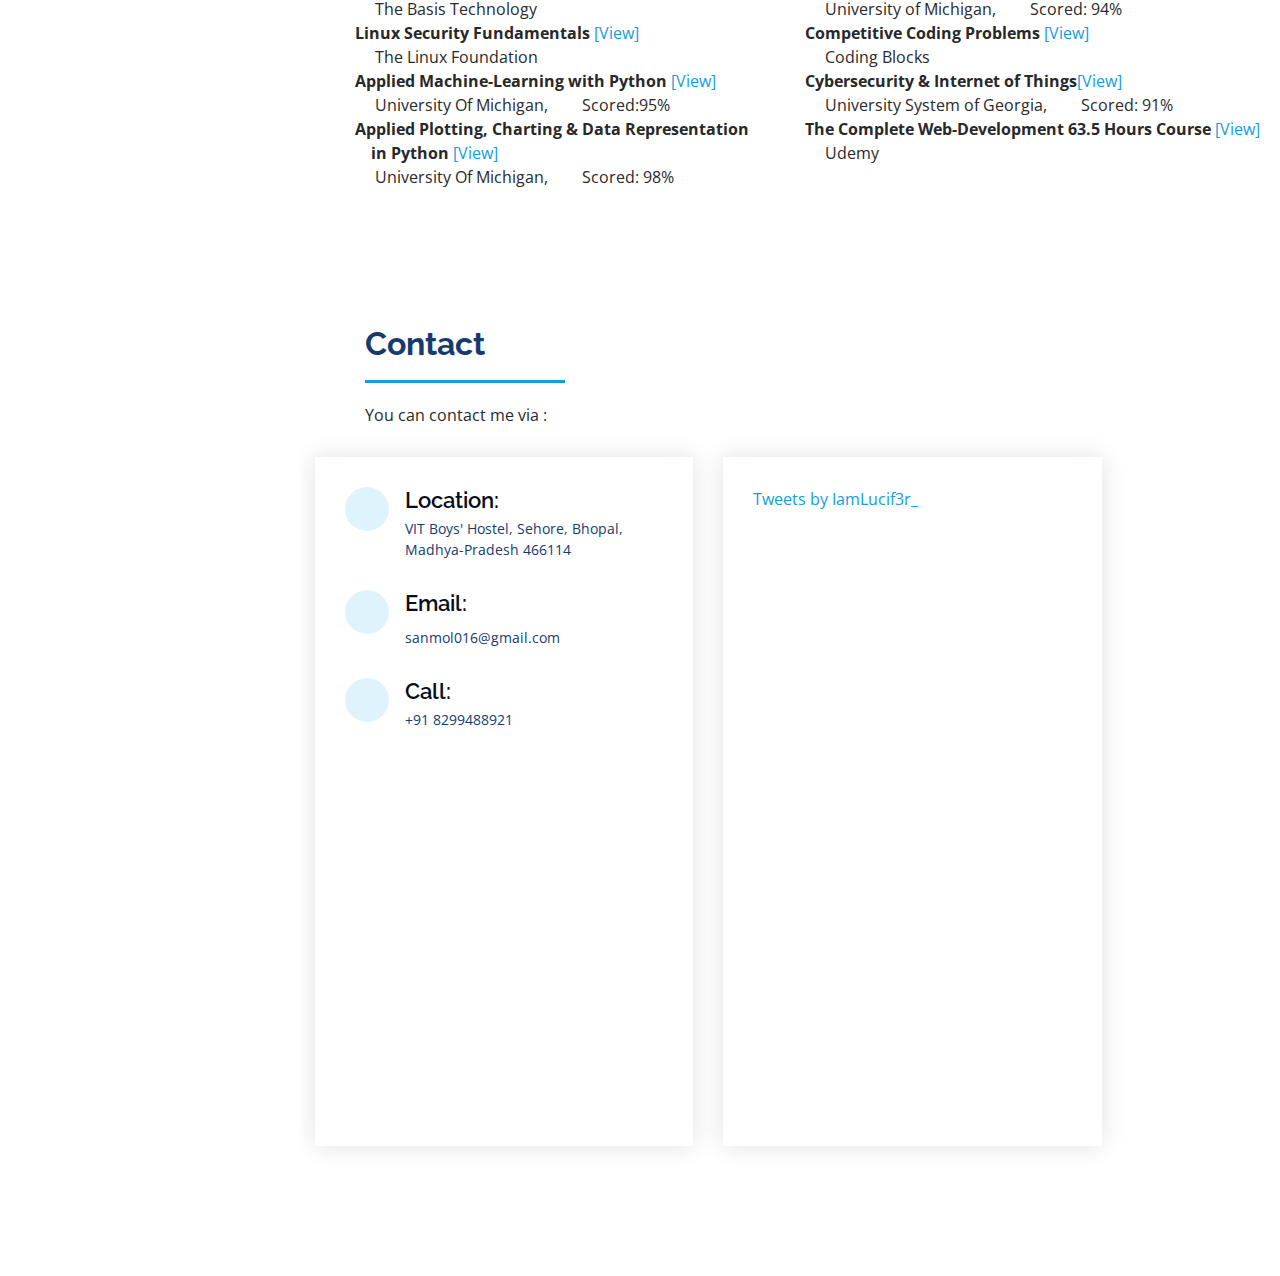
==== commit f6c82578: "Updated Portfolio" ====
--- a/index.html
+++ b/index.html
@@ -49,7 +49,7 @@
           <a href="https://twitter.com/IamLucif3r_" class="twitter"><i class="bx bxl-twitter"></i></a>
           <a href="https://github.com/IamLucif3r" class="google-plus"><i class="bx bxl-github"></i></a>
           <a href="mailto:sanmol016@gmail.com" class="facebook"><i class="icofont-email"></i></a>
-          <a href="https://medium.com/@Lucif3r" class="instagram"><i class="icofont-blogger"></i></a>
+          <a href="https://medium.com/@IamLucif3r" class="instagram"><i class="icofont-blogger"></i></a>
           
           
         </div>
@@ -75,7 +75,7 @@
   <section id="hero" class="d-flex flex-column justify-content-center align-items-center">
     <div class="hero-container" data-aos="fade-in">
       <h1>Anmol Singh Yadav</h1>
-      <p>I'm <span class="typed" data-typed-items="CyberSec Student, Developer, Sec. Researcher"></span></p>
+      <p>I'm <span class="typed" data-typed-items="Security Researcher, Developer"></span></p>
     </div>
   </section><!-- End Hero -->
 
@@ -87,7 +87,7 @@
 
         <div class="section-title">
           <h2>Who Am I ?</h2>
-          <p>Hello, I am Anmol Singh Yadav. I am a Cyber Security &amp; Digital Forensics Undergraduate Student, an Android-Application Developer, a Full-Stack Web Developer. You can find me elsewhere under the alias <b>Lucif3r</b> / <b>IamLucif3r</b>. </p>
+          <p>Hello, I am Anmol Singh Yadav. I am a Cyber Security &amp; Digital Forensics Undergraduate Student, an Android-Application Developer, a Full-Stack Web Developer. You can find me elsewhere under the alias <b>IamLucif3r</b>. </p>
         </div>
 
         <div class="row">
@@ -97,30 +97,30 @@
             object-fit:unset ; border: 1px solid rgb(1, 1, 26);  border-radius: 5px;align-self: start; -webkit-filter:brightness(120%) ;" class="img-fluid" alt="Profile image">
           </div>
           <div class="col-lg-8 pt-4 pt-lg-0 content" data-aos="fade-left">
-            <h3>Cyber Security &amp; Digital Forensic Student.</h3>
+            <h3>Cyber Security Researcher.</h3>
             <p class="font-italic">
-              I am pursuing my B.Tech from Vellore Institute of Technology, Bhopal in Computer Science, specialized in Cyber Security and Digital Forensic. I am a second year student.
+              I am pursuing my B.Tech from Vellore Institute of Technology, Bhopal in Computer Science, specialized in Cyber Security and Digital Forensic. I am a final year undergraduate.
             </p>
             <div class="row">
               <div class="col-lg-6">
                 <ul>
                   <li><i class="icofont-rounded-right"></i> <strong>Birthday:</strong> 2 August 2001</li>
-                  <li><i class="icofont-rounded-right"></i> <strong>Phone:</strong> +91 8299488921</li>
+                  <li><i class="icofont-rounded-right"></i> <strong>Phone:</strong> +91 8573928440</li>
                   <li><i class="icofont-rounded-right"></i> <strong>City:</strong> Prayagraj, Uttar Pradesh </li>
                 </ul>
               </div>
               <div class="col-lg-6">
                 <ul>
-                  <li><i class="icofont-rounded-right"></i> <strong>Age:</strong> 19</li>
+                  <li><i class="icofont-rounded-right"></i> <strong>Age:</strong> 20</li>
                   <li><i class="icofont-rounded-right"></i> <strong>Degree:</strong> Bachelor of Technology</li>
                   <li><i class="icofont-rounded-right"></i> <strong>Email:</strong> sanmol016@gmail.com</li>
                 </ul>
               </div>
             </div>
             <p>
-             I am a Cybersecurity enthusiast, and surely just not limited to it. I am passionate about Blockchain & Machine Learning as well.
-             I do have intermediate knowledge about Web-Development and Android-Application development as well. I sometimes work as Independent Security Researcher. 
-              I am also good in Programming with C, C++ and Python (as Major) languages.
+             I'm a cyber security researcher and I'm interested in Pentesting, I'm learning more about it. 
+             I do have intermediate knowledge about Web-Development and Android-Application development as well.
+              I am also good in Programming with C, C++ , Java and Python-Scripting.
             </p>
           </div>
         </div>
@@ -135,19 +135,13 @@
 
         <div class="section-title">
           <h2>Facts</h2>
-          <p>I am a fast learner, and still exploring my interests. Learning to integrate Machine-Learning concepts with Cybersecurity. Interested in CTFs, Challenges, Competitive Programming and Hacking. I love doing self-projects where I put the concepts learned into action.  
+          <p>I am a fast learner, and still exploring my interests. I'm a part-time Bug Bounty Hunter. Interested in CTFs, Challenges, Competitive Programming and Hacking. I love doing self-projects where I put the concepts learned into action.  
             Always ready for Challenges.  </p>
-        </div>
+          </div>
 
         <div class="row no-gutters">
 
-          <div class="col-lg-3 col-md-6 d-md-flex align-items-md-stretch" data-aos="fade-up">
-            <div class="count-box">
-              <i class="icofont-badge"></i>
-              <span data-toggle="counter-up">1</span>
-              <p><strong>Honours/Awards</strong> Working hard to earn more.</p>
-            </div>
-          </div>
+  
 
           <div class="col-lg-3 col-md-6 d-md-flex align-items-md-stretch" data-aos="fade-up" data-aos-delay="100">
             <div class="count-box">
@@ -168,7 +162,7 @@
           <div class="col-lg-3 col-md-6 d-md-flex align-items-md-stretch" data-aos="fade-up" data-aos-delay="300">
             <div class="count-box">
               <i class="icofont-paper"></i>
-              <span data-toggle="counter-up">3</span>
+              <span data-toggle="counter-up">5</span>
               <p><strong>Articles</strong><br> on Medium</p>
             </div>
           </div>
@@ -231,7 +225,7 @@
             </div>
 
             <div class="progress">
-              <span class="skill">Programming languages- C, C++, Python <i class="val">[ 70% ]</i></span>
+              <span class="skill">Programming languages- Java, C, C++, Python <i class="val">[ 80% ]</i></span>
               <div class="progress-bar-wrap">
                 <div class="progress-bar" role="progressbar" aria-valuenow="70" aria-valuemin="0" aria-valuemax="100"></div>
               </div>
@@ -306,7 +300,7 @@
 
         <div class="section-title">
           <h2>Resume</h2>
-          <p><a href="assets/Anmol_Singh_Yadav_July_2021_Resume.pdf" download=""><strong>View My Resume</strong></a> </p>
+          <p><a href="files/Anmol-Singh-Yadav-Cybersecurity-July-22.pdf" download=""><strong>View My Resume</strong></a> </p>
         </div>
 
         <div class="row">
@@ -317,7 +311,7 @@
               <p><em>Pursuing my B.Tech in Computer Science specialized in Cybersecurity and Digital Forensics from Vellore Institute of Technology (2019-2023) </em></p>
               <ul>
                 <li>Prayagraj, Uttar Pradesh, India</li>
-                <li>+91 8299488921</li>
+                <li>+91 8573928440s</li>
                 <li>sanmol016@gmail.com</li>
               </ul>
             </div>
@@ -327,7 +321,7 @@
               <h4>Bachelor of Technology in Computer Science with specialization in Cybersecurity &amp; Digital Forensics</h4>
               <h5>2019- 2023</h5>
               <p><em>Vellore Institute of Technology, Bhopal</em></p>
-              <p>Currently holding 8.86 GPA.(Sem 4/8)</p>
+              <p>Currently holding 8.91 GPA.(Sem 6/8)</p>
             </div>
             <div class="resume-item">
               <h4>Intermediate</h4>
@@ -399,8 +393,9 @@
         <div class="row">
           <div class="col-lg-12">
             <ul>
-              <i class="icofont-rounded-right"></i> <strong>Automate WiFi Hacking using Wifite2</strong> <a href="https://medium.com/swlh/automate-wifi-hacking-with-wifite2-6865b1a125fd">  [Read] </a>:&emsp; &emsp;&ensp; June,30 2020</li>
-              <br><i class="icofont-rounded-right"></i> <strong>Hacking Android Device [Remotely] </strong> <a href="https://medium.com/@Lucif3r_/hacking-android-device-remotely-40800e30813"> [Read]</a> :&emsp;&emsp;&emsp;&ensp;   July,8 2020</li>
+              <i class="icofont-rounded-right"></i> <strong>Top 10 Firewall Evasion Techniques</strong> <a href="https://medium.com/@IamLucif3r/top-10-firewall-ids-evasion-techniques-cb1e1cc06f24">  [Read] </a>:&emsp; &emsp;&ensp; August,12 2021</li>
+              <br><i class="icofont-rounded-right"></i> <strong>Automate WiFi Hacking using Wifite2</strong> <a href="https://medium.com/swlh/automate-wifi-hacking-with-wifite2-6865b1a125fd">  [Read] </a>:&emsp; &emsp;&ensp; June,30 2020</li>
+              <br><i class="icofont-rounded-right"></i> <strong>Hacking Android Device [Remotely] </strong> <a href="https://medium.com/@IamLucif3r/hacking-android-device-remotely-40800e30813"> [Read]</a> :&emsp;&emsp;&emsp;&ensp;   July,8 2020</li>
               <br><i class="icofont-rounded-right"></i> <strong>Hard Drive Management in Linux: For H4ck3r5 </strong> <a href="https://medium.com/@IamLucif3r/linux-hard-drive-management-for-h4ck3r5-aaaf632d2277"> [Read]</a> :&emsp;&emsp; October,07 2020 </li>
             </ul>
           </div>
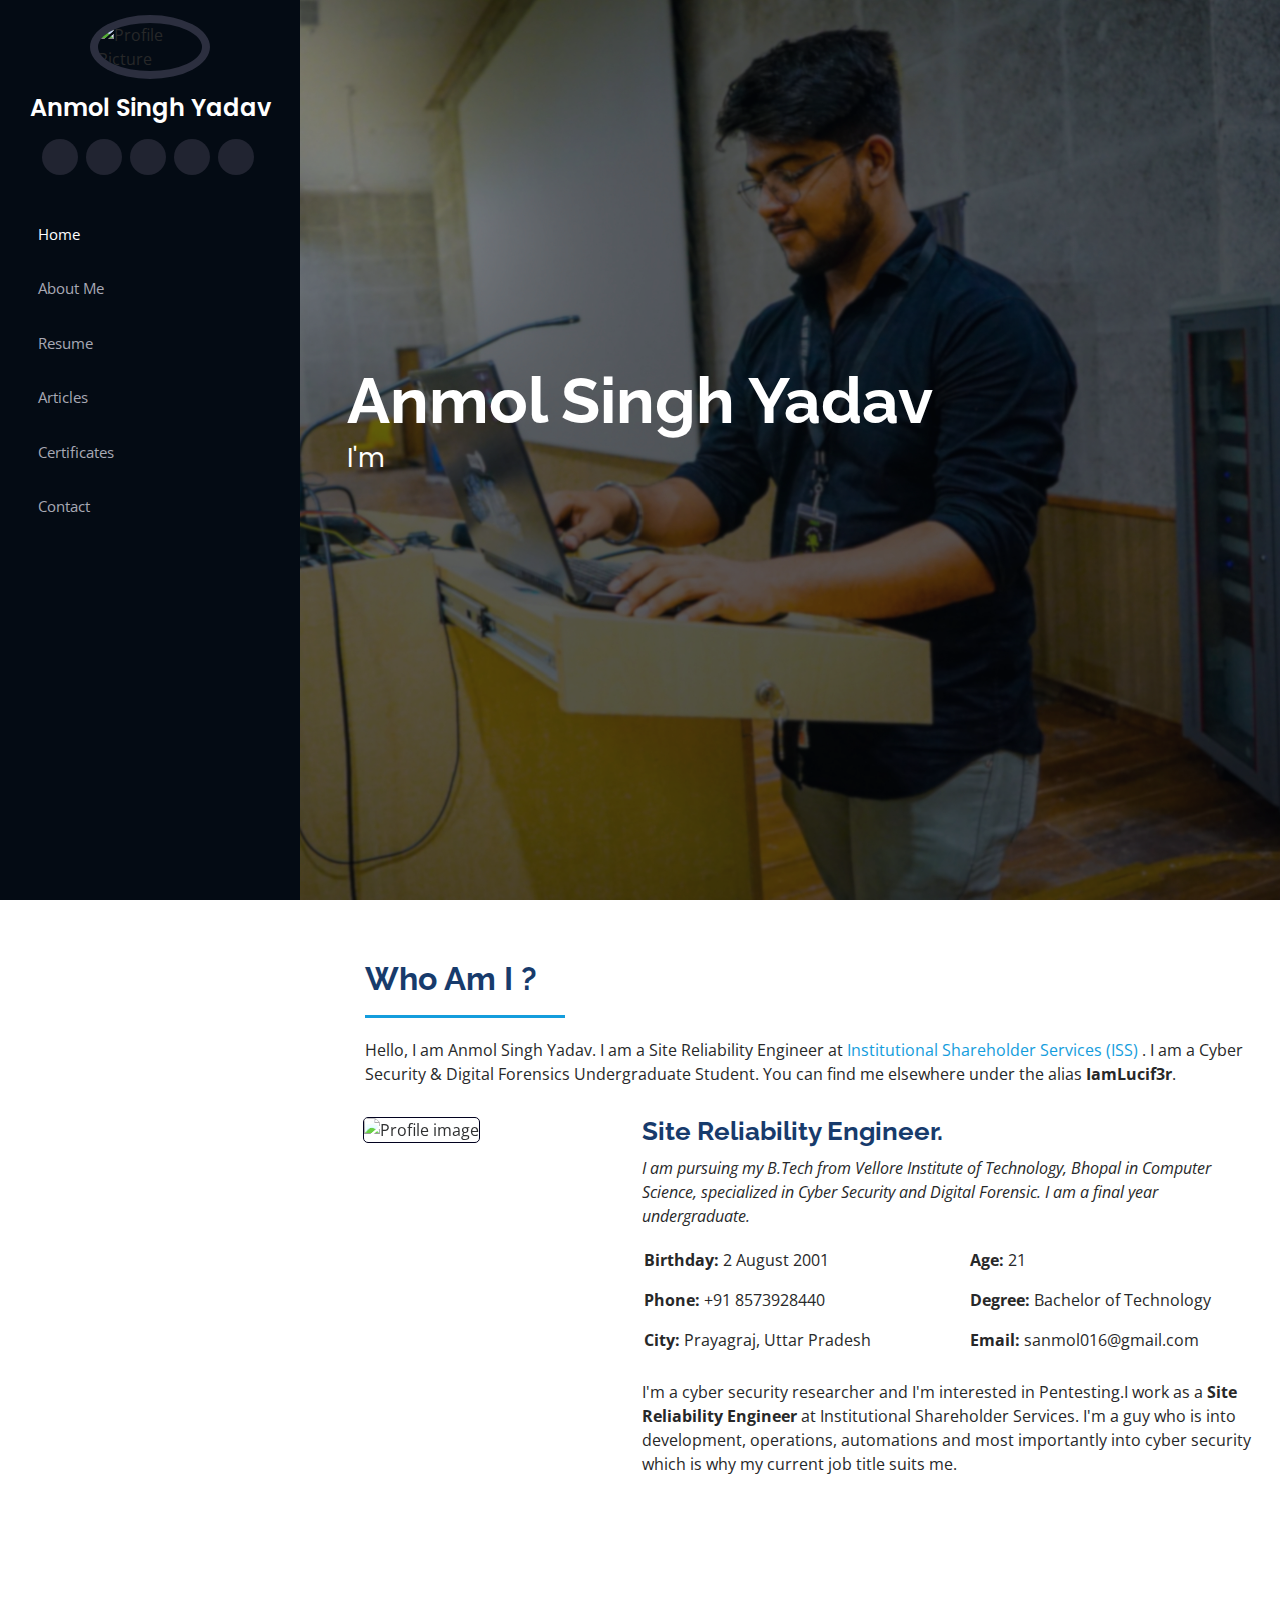
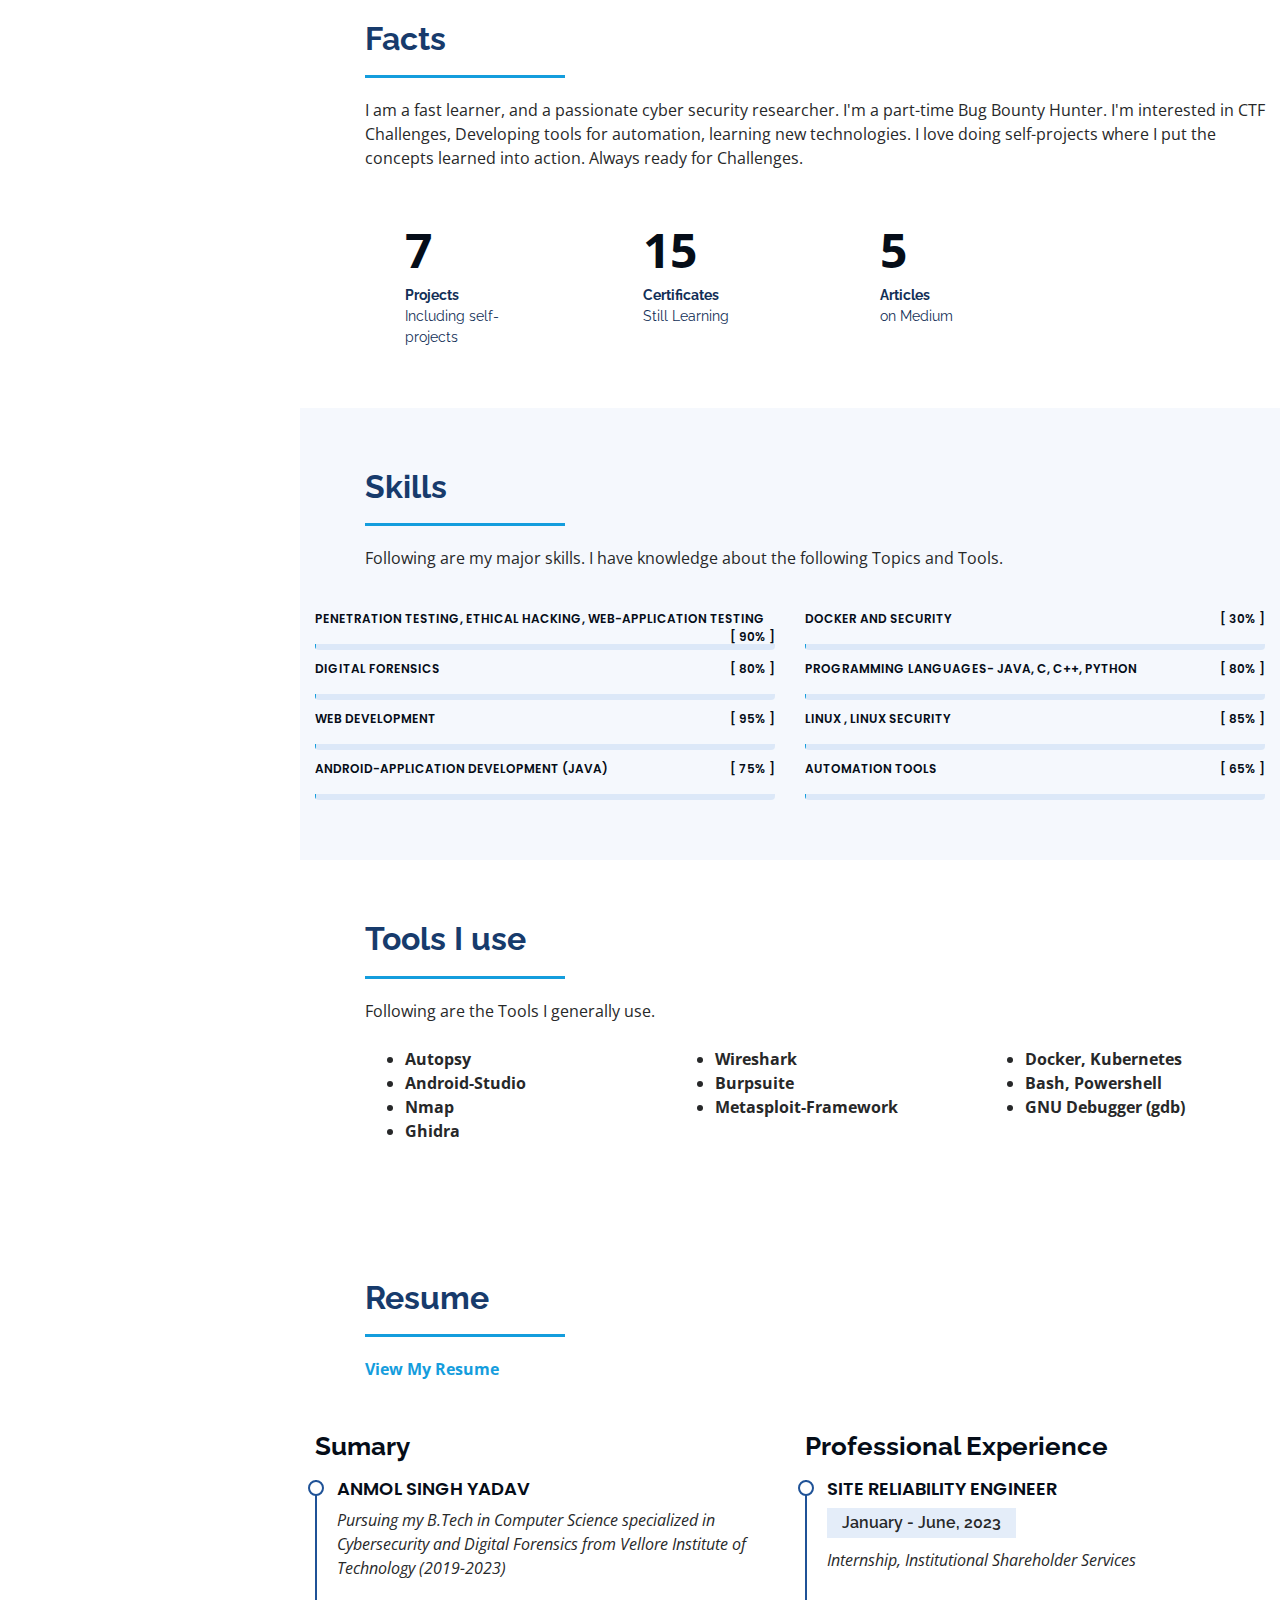
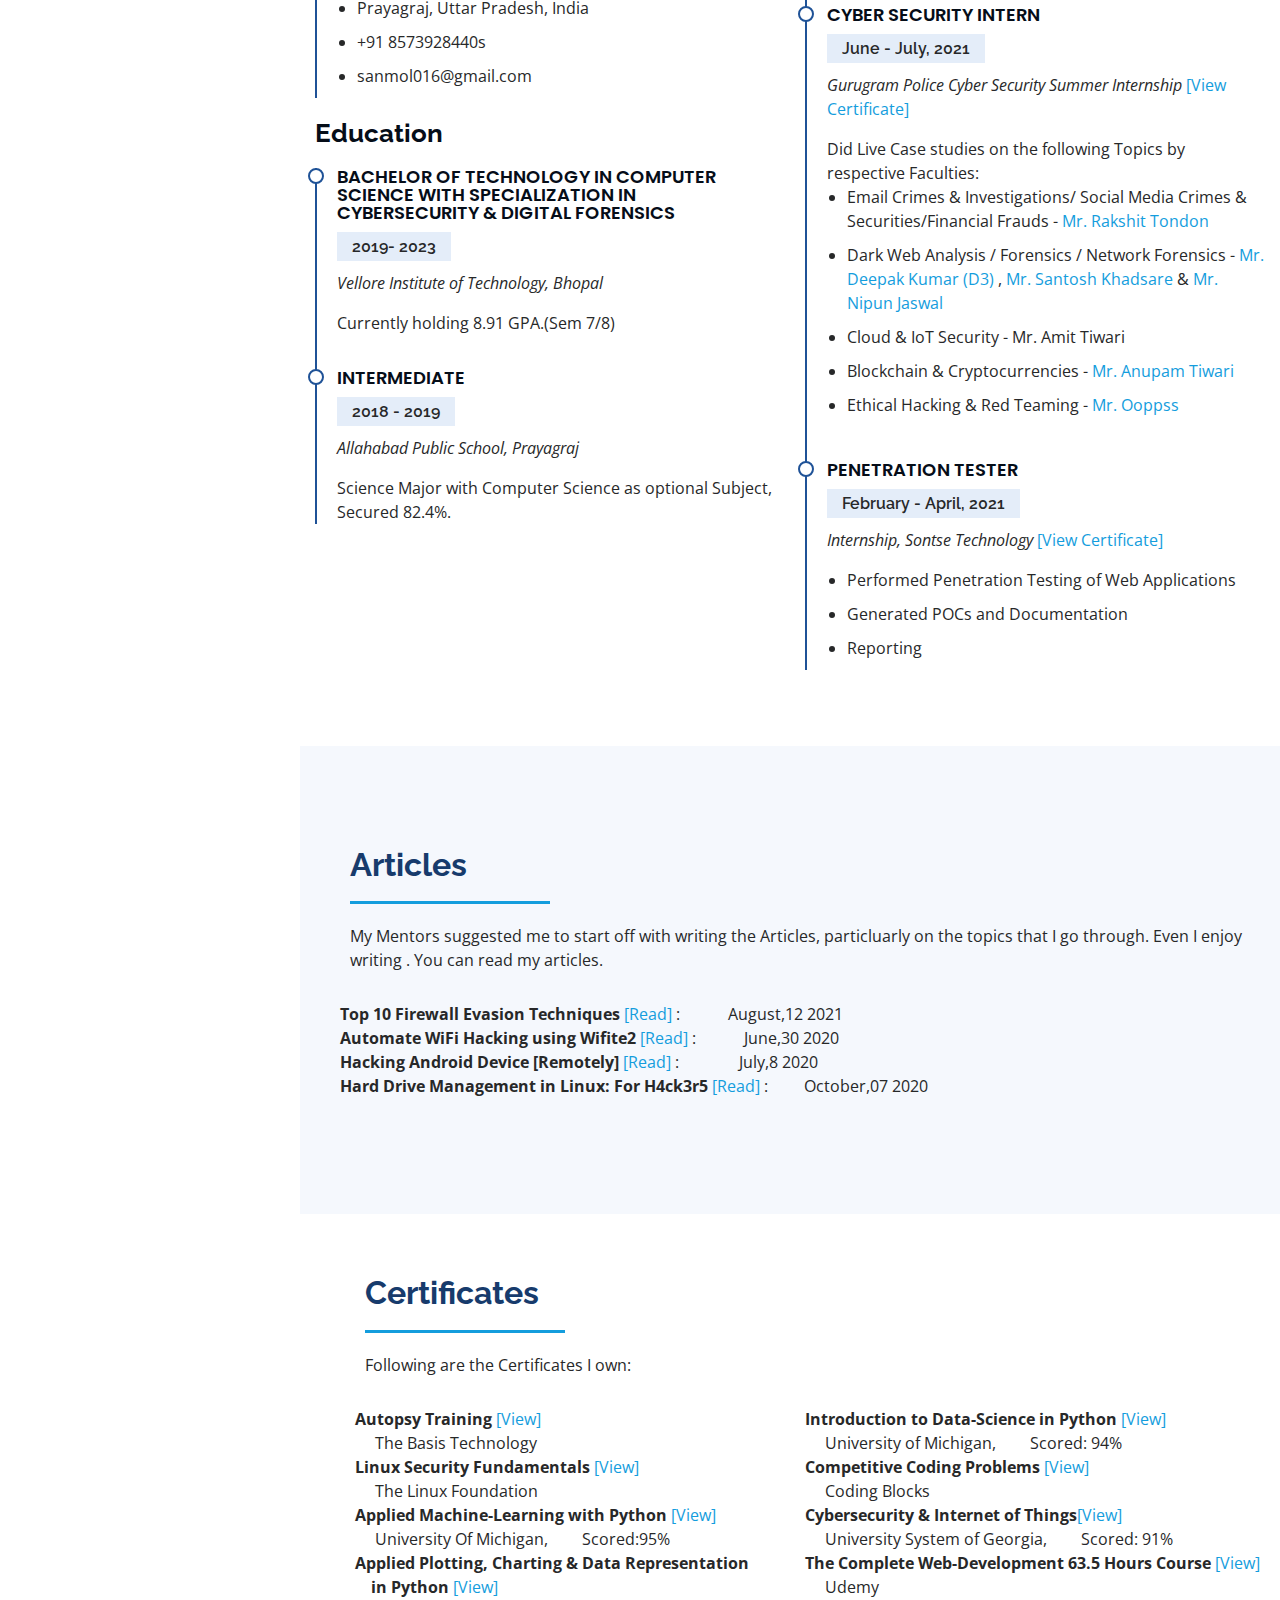
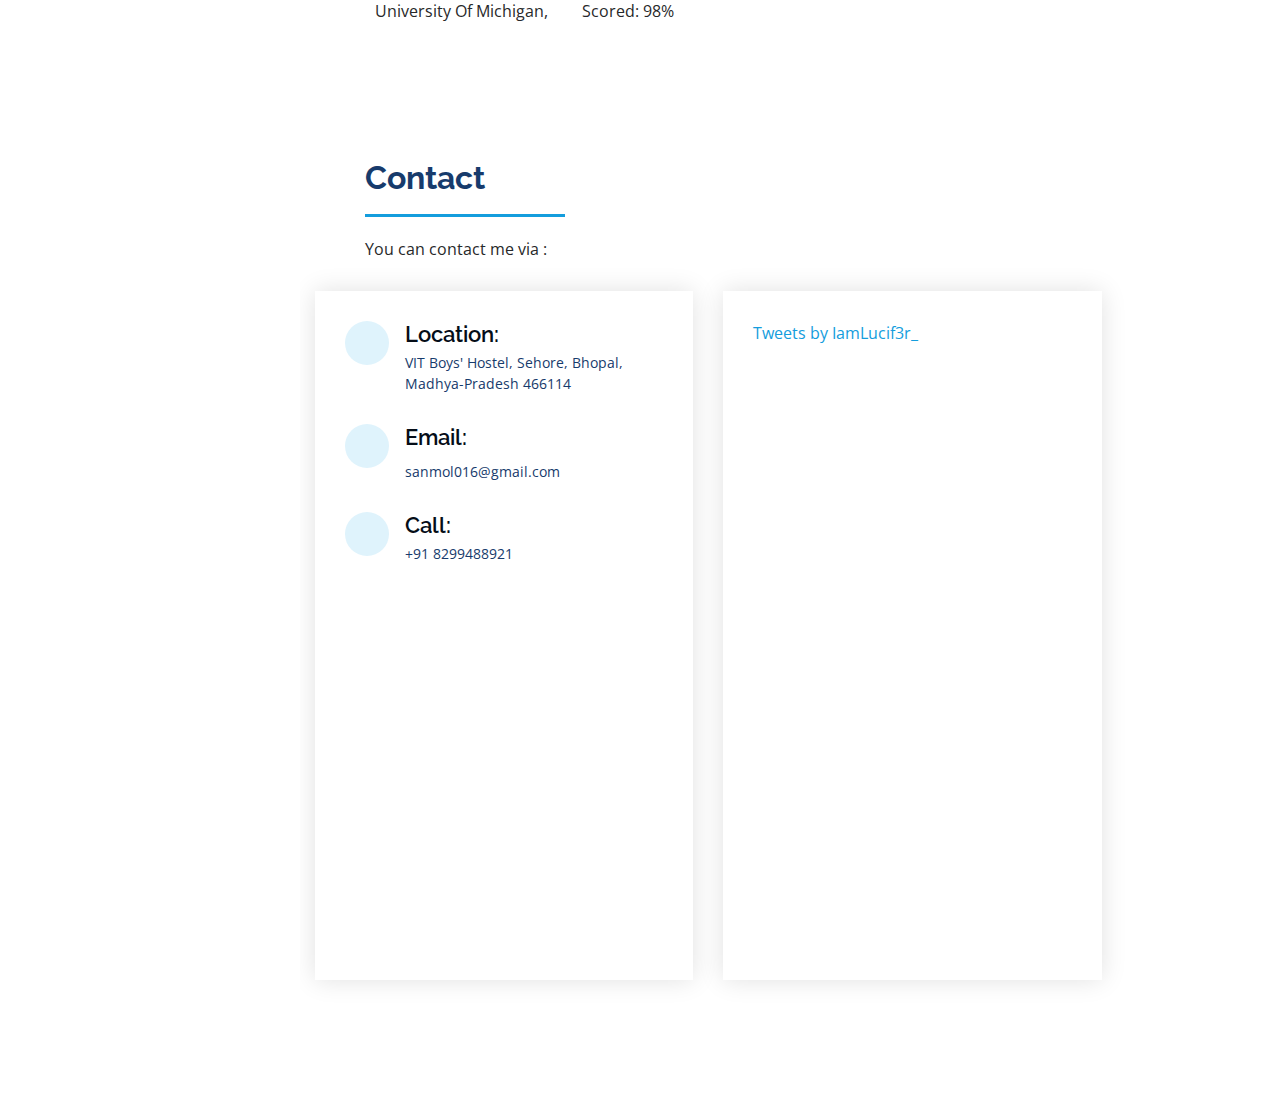
==== commit 3e5a8f47: "Updated Portfolio 2022" ====
--- a/index.html
+++ b/index.html
@@ -42,10 +42,11 @@
     <div class="d-flex flex-column">
 
       <div class="profile">
-        <img src="assets/img/pro3.jpg" alt="Profile Picture" class="img-fluid rounded-circle">
+        <img src="assets/img/pro2.jpg" alt="Profile Picture" class="img-fluid rounded-circle">
         <h1 class="text-light"><a href="index.html">Anmol Singh Yadav</a></h1>
+        
         <div class="social-links mt-3 text-center">
-          <a href="https://www.linkedin.com/in/anmol-singh-yadav-ab4063179/" class="linkedin"><i class="bx bxl-linkedin"></i></a>
+          <a href="https://www.linkedin.com/in/anmolsinghyadav/" class="linkedin"><i class="bx bxl-linkedin"></i></a>
           <a href="https://twitter.com/IamLucif3r_" class="twitter"><i class="bx bxl-twitter"></i></a>
           <a href="https://github.com/IamLucif3r" class="google-plus"><i class="bx bxl-github"></i></a>
           <a href="mailto:sanmol016@gmail.com" class="facebook"><i class="icofont-email"></i></a>
@@ -87,17 +88,17 @@
 
         <div class="section-title">
           <h2>Who Am I ?</h2>
-          <p>Hello, I am Anmol Singh Yadav. I am a Cyber Security &amp; Digital Forensics Undergraduate Student, an Android-Application Developer, a Full-Stack Web Developer. You can find me elsewhere under the alias <b>IamLucif3r</b>. </p>
+          <p>Hello, I am Anmol Singh Yadav. I am a Site Reliability Engineer at <a href="https://www.issgovernance.com/"> Institutional Shareholder Services (ISS) </a>. I am a Cyber Security &amp; Digital Forensics Undergraduate Student. You can find me elsewhere under the alias <b>IamLucif3r</b>. </p>
         </div>
 
         <div class="row">
          <div class="col-lg-4" data-aos="fade-right">
-            &emsp;&emsp;&emsp;<img src="assets/img/portfolio/1.jpg" style=" width: auto; /* width of container */
+            &emsp;&emsp;&emsp;<img src="assets/img/p2.jpg" style=" width: auto; /* width of container */
             height: 350px; /* height of container */
             object-fit:unset ; border: 1px solid rgb(1, 1, 26);  border-radius: 5px;align-self: start; -webkit-filter:brightness(120%) ;" class="img-fluid" alt="Profile image">
           </div>
           <div class="col-lg-8 pt-4 pt-lg-0 content" data-aos="fade-left">
-            <h3>Cyber Security Researcher.</h3>
+            <h3>Site Reliability Engineer.</h3>
             <p class="font-italic">
               I am pursuing my B.Tech from Vellore Institute of Technology, Bhopal in Computer Science, specialized in Cyber Security and Digital Forensic. I am a final year undergraduate.
             </p>
@@ -111,16 +112,16 @@
               </div>
               <div class="col-lg-6">
                 <ul>
-                  <li><i class="icofont-rounded-right"></i> <strong>Age:</strong> 20</li>
+                  <li><i class="icofont-rounded-right"></i> <strong>Age:</strong> 21</li>
                   <li><i class="icofont-rounded-right"></i> <strong>Degree:</strong> Bachelor of Technology</li>
                   <li><i class="icofont-rounded-right"></i> <strong>Email:</strong> sanmol016@gmail.com</li>
                 </ul>
               </div>
             </div>
             <p>
-             I'm a cyber security researcher and I'm interested in Pentesting, I'm learning more about it. 
-             I do have intermediate knowledge about Web-Development and Android-Application development as well.
-              I am also good in Programming with C, C++ , Java and Python-Scripting.
+             I'm a cyber security researcher and I'm interested in Pentesting.I work as a <b>Site Reliability Engineer</b> at Institutional Shareholder Services.
+             I'm a guy who is into development, operations, automations and most importantly into cyber security which is why my current job title suits me.
+             
             </p>
           </div>
         </div>
@@ -135,7 +136,7 @@
 
         <div class="section-title">
           <h2>Facts</h2>
-          <p>I am a fast learner, and still exploring my interests. I'm a part-time Bug Bounty Hunter. Interested in CTFs, Challenges, Competitive Programming and Hacking. I love doing self-projects where I put the concepts learned into action.  
+          <p>I am a fast learner, and a passionate cyber security researcher. I'm a part-time Bug Bounty Hunter. I'm interested in CTF Challenges, Developing tools for automation, learning new technologies. I love doing self-projects where I put the concepts learned into action.  
             Always ready for Challenges.  </p>
           </div>
 
@@ -146,7 +147,7 @@
           <div class="col-lg-3 col-md-6 d-md-flex align-items-md-stretch" data-aos="fade-up" data-aos-delay="100">
             <div class="count-box">
               <i class="icofont-dashboard-web"></i>
-              <span data-toggle="counter-up">5</span>
+              <span data-toggle="counter-up">7</span>
               <p><strong>Projects</strong><br> Including self-projects</p>
             </div>
           </div>
@@ -218,7 +219,7 @@
           <div class="col-lg-6" data-aos="fade-up" data-aos-delay="100">
 
             <div class="progress">
-              <span class="skill">Machine-Learning, Data-Science  <i class="val">[ 30% ]</i></span>
+              <span class="skill">Docker and Security  <i class="val">[ 30% ]</i></span>
               <div class="progress-bar-wrap">
                 <div class="progress-bar" role="progressbar" aria-valuenow="30" aria-valuemin="0" aria-valuemax="100"></div>
               </div>
@@ -239,7 +240,7 @@
             </div>
 
             <div class="progress">
-              <span class="skill">Internet Of Things <i class="val">[ 55% ]</i></span>
+              <span class="skill">Automation Tools <i class="val">[ 65% ]</i></span>
               <div class="progress-bar-wrap">
                 <div class="progress-bar" role="progressbar" aria-valuenow="55" aria-valuemin="0" aria-valuemax="100"></div>
               </div>
@@ -278,7 +279,7 @@
               </div>
               <div class="col-lg-4">
                 <ul>
-                  <li><strong>SciKit Learn, Pandas,Numpy</strong></li>
+                  <li><strong>Docker, Kubernetes</strong></li>
                   <li><strong>Bash, Powershell</strong></li>
                   <li><strong>GNU Debugger (gdb)</strong></li>
 
@@ -300,7 +301,7 @@
 
         <div class="section-title">
           <h2>Resume</h2>
-          <p><a href="files/Anmol-Singh-Yadav-Cybersecurity-July-22.pdf" download=""><strong>View My Resume</strong></a> </p>
+          <p><a href="assets/resume.pdf" download=""><strong>View My Resume</strong></a> </p>
         </div>
 
         <div class="row">
@@ -321,18 +322,29 @@
               <h4>Bachelor of Technology in Computer Science with specialization in Cybersecurity &amp; Digital Forensics</h4>
               <h5>2019- 2023</h5>
               <p><em>Vellore Institute of Technology, Bhopal</em></p>
-              <p>Currently holding 8.91 GPA.(Sem 6/8)</p>
+              <p>Currently holding 8.91 GPA.(Sem 7/8)</p>
             </div>
             <div class="resume-item">
               <h4>Intermediate</h4>
               <h5>2018 - 2019</h5>
               <p><em>Allahabad Public School, Prayagraj</em></p>
-              <p>Science Major with Computer Science as optional Subject, Secured 83%.</p>
+              <p>Science Major with Computer Science as optional Subject, Secured 82.4%.</p>
             </div>
           </div>
           <div class="col-lg-6" data-aos="fade-up" data-aos-delay="100">
             <h3 class="resume-title">Professional Experience</h3>
-
+            <div class="resume-item">
+
+              <h4>Site Reliability Engineer</h4>
+              <h5>January - June, 2023</h5>
+              <p><em>Internship, Institutional Shareholder Services </em></p>
+              <ul>
+                <!-- <li>Lead a team of four members</li>
+                <li>Made an Android-Application particluarly for Driver's Community with features of Emergency Reporting, Jobs Searching &amp; much more</li>
+                <li>Done the Literature-Review on behalf of my team</li> -->
+                
+              </ul>
+            </div>
             <div class="resume-item">
               <h4>Cyber Security Intern</h4>
               <h5>June - July, 2021</h5>
@@ -357,18 +369,7 @@
                 
               </ul>
             </div>
-            <div class="resume-item">
-
-              <h4>Application-Developer</h4>
-              <h5>May, 2020</h5>
-              <p><em>Internship, Madhya Pradesh Police </em><a href="icert.pdf" download="">[View Certificate]</a></p>
-              <ul>
-                <li>Lead a team of four members</li>
-                <li>Made an Android-Application particluarly for Driver's Community with features of Emergency Reporting, Jobs Searching &amp; much more</li>
-                <li>Done the Literature-Review on behalf of my team</li>
-                
-              </ul>
-            </div>
+            
            
             
           </div>
@@ -493,6 +494,7 @@
         </div>
 
       </div>
+      
     </section><!-- End Contact Section -->
 
   </main><!-- End #main -->
--- a/assets/css/style.css
+++ b/assets/css/style.css
@@ -208,8 +208,9 @@
 #hero {
   width: 100%;
   height: 100vh;
-  background: url("../img/dp2.jpg") top center;
+  background: url("../img/bg.jpg") top center;
   background-size: cover;
+  
   
 
 }
